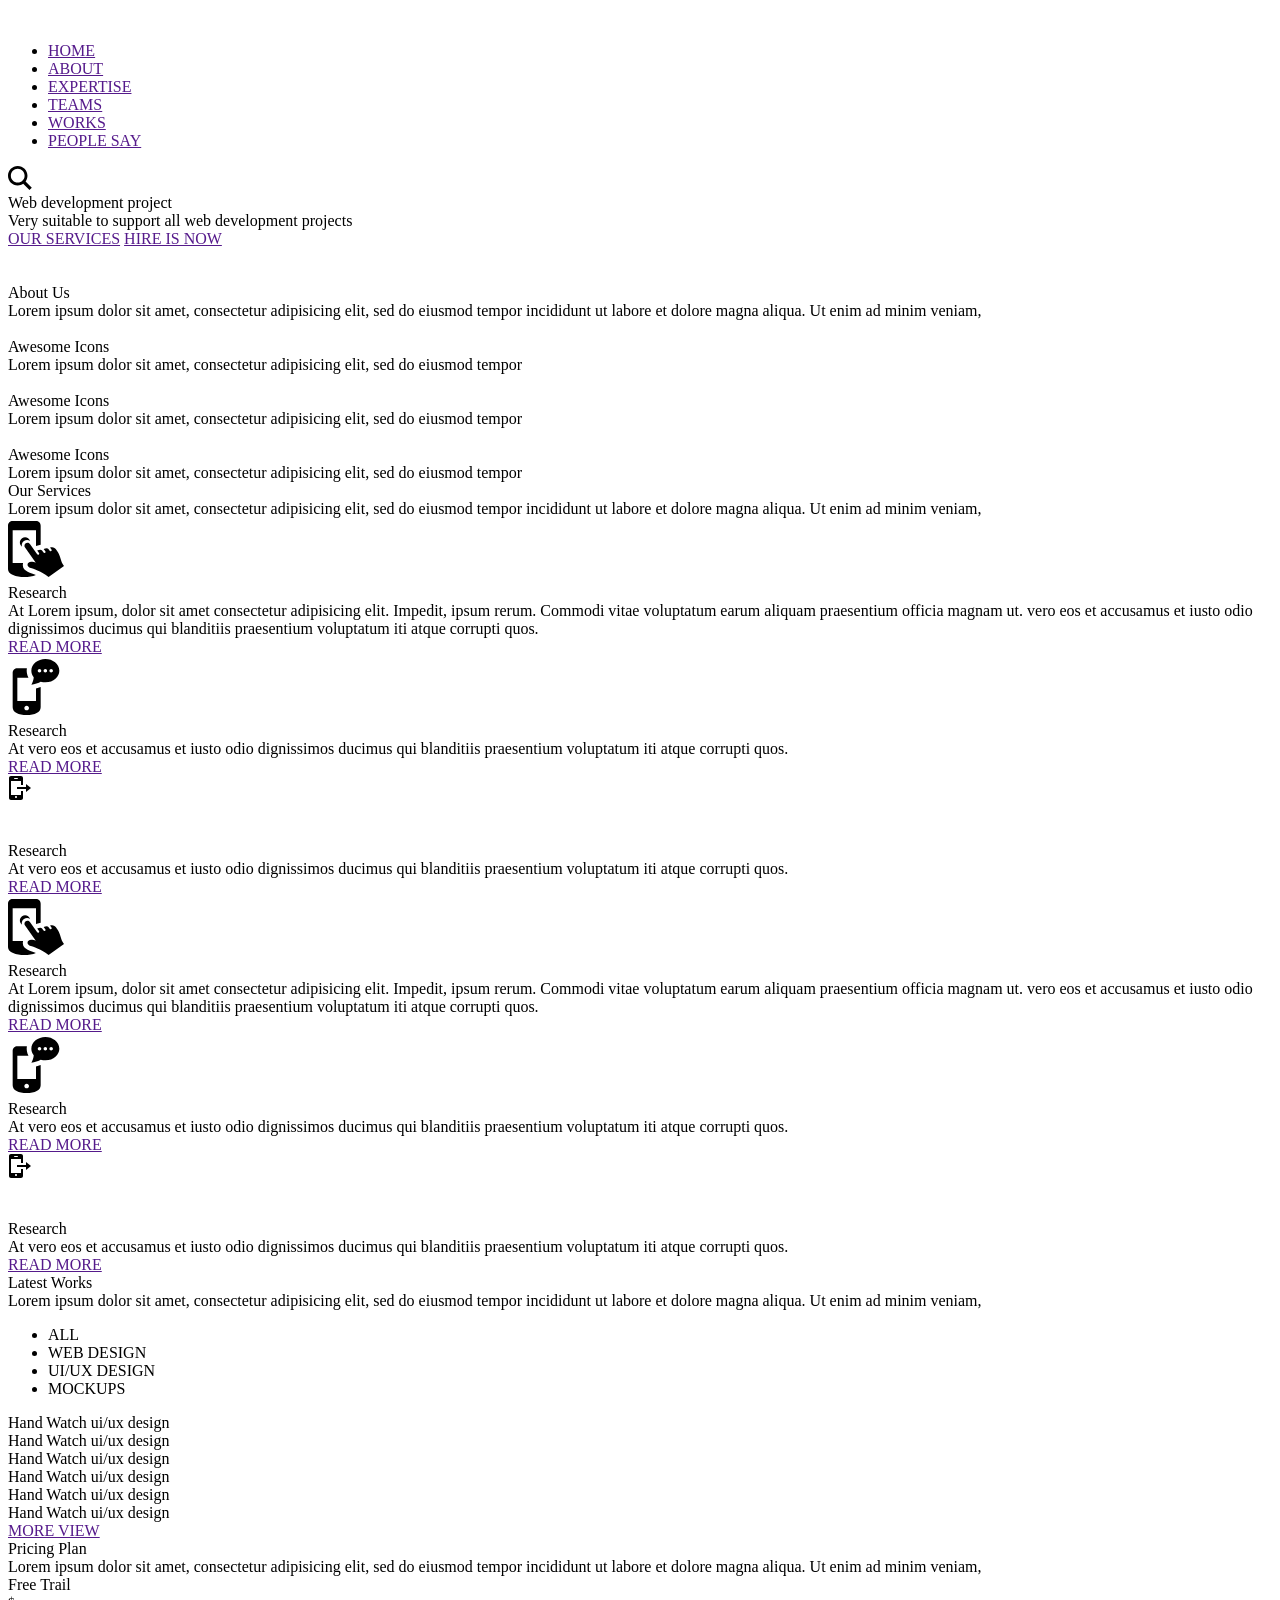
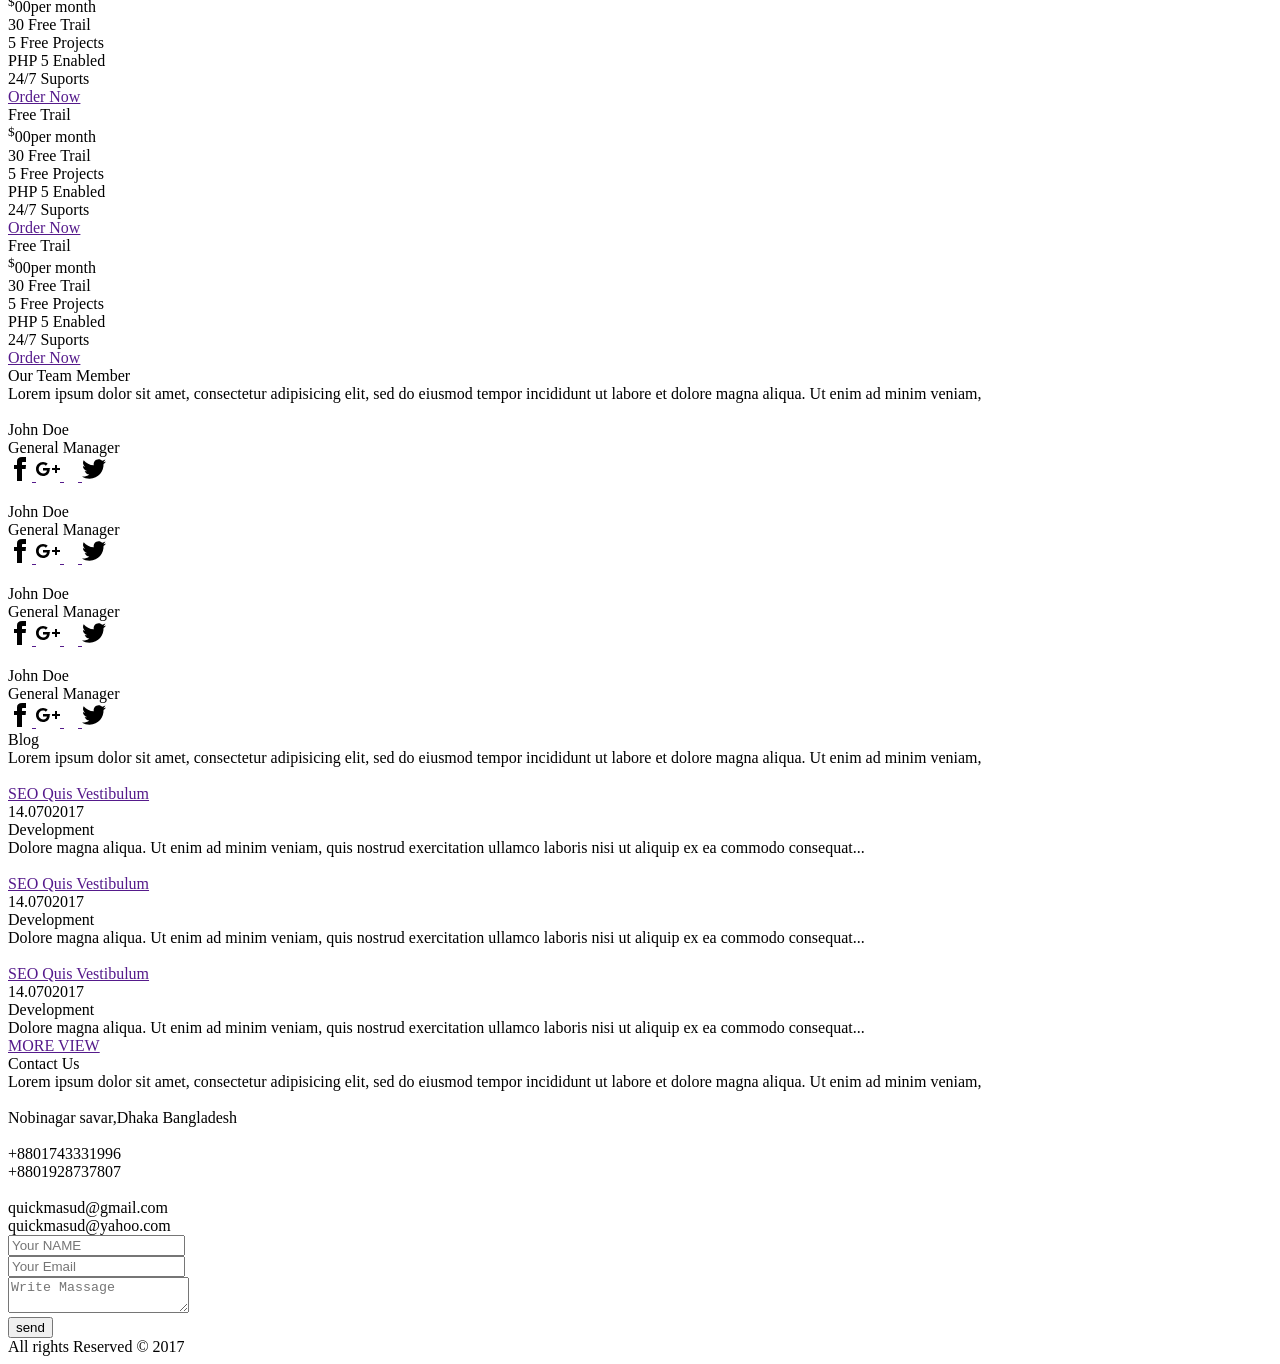
==== index.html @ d1a4d68b "Add files via upload" ====
<!DOCTYPE html>
<html lang="ru">

<head>
	<meta charset="UTF-8">
	<meta name="format-detection" content="telephone=no">
	<meta name="viewport" content="width=device-width, initial-scale=1.0, maximum-scale=1.0, user-scalable=0">
	<link rel="stylesheet" href="css/PO.css">
	<title>Document</title>
</head>

<body>

	<div class="wrapper">
		<main class="page">

<header class="header">
	<div class="container">
		<div class="header__body">

			<div class="header__column">
				<a href="" class="header__logo"><img src="img/logo.png" alt=""></a>
			</div>

			<div class="header__column">

				<!-- Бургер меню -->
				<div class="menu__icon icon-menu">
					<span></span>
					<span></span>
					<span></span>
				</div>
				<!-- Бургер меню -->

				<nav class="menu__body">
					<ul class="menu__list">
						<li><a href="" class="menu__link"><span>HOME</span></a></li>
						<li><a href="" class="menu__link"><span>ABOUT</span></a></li>
						<li><a href="" class="menu__link"><span>EXPERTISE</span></a></li>
						<li><a href="" class="menu__link"><span>TEAMS</span></a></li>
						<li><a href="" class="menu__link"><span>WORKS</span></a></li>
						<li><a href="" class="menu__link"><span>PEOPLE SAY</span></a></li>
					</ul>
				</nav>

			</div>

			<div class="header__column">
				<a href="" class="header__link">
					<svg xmlns="http://www.w3.org/2000/svg" width="24" height="24" viewBox="0 0 24 24">
						<path
							d="M23.809 21.646l-6.205-6.205c1.167-1.605 1.857-3.579 1.857-5.711 0-5.365-4.365-9.73-9.731-9.73-5.365 0-9.73 4.365-9.73 9.73 0 5.366 4.365 9.73 9.73 9.73 2.034 0 3.923-.627 5.487-1.698l6.238 6.238 2.354-2.354zm-20.955-11.916c0-3.792 3.085-6.877 6.877-6.877s6.877 3.085 6.877 6.877-3.085 6.877-6.877 6.877c-3.793 0-6.877-3.085-6.877-6.877z" />
					</svg>
				</a>
			</div>

		</div>
	</div>
</header>
			<section class="fullscreen">
				<div class="fullscreen__content">
					<div class="container">
						<div class="fullscreen__item">
							<div class="fullscreen__title">Web development project</div>
							<div class="fullscreen__subtitle">Very suitable to support all web development projects</div>
							<div class="fullscreen__buttons">
								<a href="" class="fullscreen__btn btn btn_w"><span>OUR SERVICES</span></a>
								<a href="" class="fullscreen__btn btn btn_g"><span>HIRE IS NOW</span></a>
							</div>
							<a href="#about" class="fullscreen__arrow"><img src="img/mainscreen/arrow.png" alt=""></a>
						</div>
					</div>
				</div>
				<div class="fullscreen__bg ibg"><img src="img/mainscreen/bg.jpg" alt=""></div>
			</section>

			<section class="about" id="about">
				<div class="container">
					<div class="about__header-block header-block">
						<div class="header-block__title">About Us</div>
						<div class="header-block__subtitle">Lorem ipsum dolor sit amet, consectetur adipisicing elit, sed do
							eiusmod tempor incididunt ut labore et dolore magna
							aliqua. Ut enim ad minim veniam,</div>
					</div>
					<div class="about__body">
						<div class="about__column">
							<div class="about__item-card item-card">
								<div class="item-card__icon"><img src="img/about/01.png" alt=""></div>
								<div class="item-card__title">Awesome Icons</div>
								<div class="item-card__text">Lorem ipsum dolor sit amet, consectetur adipisicing elit, sed do
									eiusmod tempor</div>
							</div>
						</div>
						<div class="about__column">
							<div class="about__item-card item-card">
								<div class="item-card__icon"><img src="img/about/02.png" alt=""></div>
								<div class="item-card__title">Awesome Icons</div>
								<div class="item-card__text">Lorem ipsum dolor sit amet, consectetur adipisicing elit, sed do
									eiusmod tempor</div>
							</div>
						</div>
						<div class="about__column">
							<div class="about__item-card item-card">
								<div class="item-card__icon"><img src="img/about/03.png" alt=""></div>
								<div class="item-card__title">Awesome Icons</div>
								<div class="item-card__text">Lorem ipsum dolor sit amet, consectetur adipisicing elit, sed do
									eiusmod tempor</div>
							</div>
						</div>
					</div>
				</div>
			</section>

			<section class="services">
				<div class="container">
					<div class="services__header-block header-block">
						<div class="header-block__title">Our Services</div>
						<div class="header-block__subtitle">Lorem ipsum dolor sit amet, consectetur adipisicing elit, sed do
							eiusmod tempor incididunt ut labore et dolore magna
							aliqua. Ut enim ad minim veniam,</div>
					</div>
					<div class="services__body">

						<div class="services__column">
							<div class="services__item-card item-card">
								<div class="item-card__img">
									<svg xmlns="http://www.w3.org/2000/svg" width="56" height="62" viewBox="0 0 24 24">
										<path
											d="M6.02 7.389c.399-.285.85-.417 1.292-.417.944 0 1.852.6 2.15 1.599-.382-.294-.83-.437-1.281-.437-.458 0-.919.147-1.321.434-.799.57-1.153 1.541-.845 2.461-1.242-.89-1.247-2.747.005-3.64zm3.741 12.77c.994.334 4.071 1.186 7.635 3.841l6.604-4.71c-1.713-2.402-1.241-4.082-2.943-6.468-1.162-1.628-1.827-1.654-3.037-1.432l.599.84c.361.507-.405 1.05-.764.544l-.534-.75c-.435-.609-1.279-.229-2.053-.051l.727 1.019c.36.505-.403 1.051-.764.544l-.629-.882c-.446-.626-1.318-.208-2.095-.01l.769 1.078c.363.508-.405 1.049-.764.544l-3.118-4.366c-.968-1.358-3.088.083-2.086 1.489l4.605 6.458c-.494-.183-1.363-.349-1.93-.349-1.754 0-2.429 1.92-.222 2.661zm-3.286-2.159h-4.475v-14h10v6.688l2-.471v-8.217c0-1.104-.895-2-2-2h-10c-1.105 0-2 .896-2 2v18.678c-.001 2.213 3.503 3.322 7.005 3.322 1.812 0 3.619-.299 4.944-.894-2.121-.946-6.378-1.576-5.474-5.106z" />
									</svg>
								</div>
								<div class="item-card__title">Research</div>
								<div class="item-card__text item-card__text_s">At Lorem ipsum, dolor sit amet consectetur
									adipisicing elit. Impedit, ipsum rerum. Commodi vitae voluptatum earum aliquam praesentium
									officia magnam ut. vero eos et accusamus et iusto odio
									dignissimos ducimus qui
									blanditiis praesentium voluptatum iti atque corrupti
									quos.</div>
								<a href="" class="item-card__btn btn btn_s"><span>READ MORE</span></a>
							</div>
						</div>

						<div class="services__column">
							<div class="services__item-card item-card">
								<div class="item-card__img">
									<svg xmlns="http://www.w3.org/2000/svg" width="56" height="62" viewBox="0 0 24 24">
										<path
											d="M16 0c-3.169 0-6 2.113-6 5.003 0 1.025.369 2.032 1.023 2.812.027.916-.512 2.228-.996 3.184 1.301-.235 3.15-.754 3.988-1.268.708.172 1.387.251 2.028.251 3.543 0 5.956-2.418 5.956-4.98.001-2.904-2.85-5.002-5.999-5.002zm-2.5 5.75c-.414 0-.75-.336-.75-.75s.336-.75.75-.75.75.336.75.75-.336.75-.75.75zm2.5 0c-.414 0-.75-.336-.75-.75s.336-.75.75-.75.75.336.75.75-.336.75-.75.75zm2.5 0c-.414 0-.75-.336-.75-.75s.336-.75.75-.75.75.336.75.75-.336.75-.75.75zm-6.5 6.854v5.396h-8v-10h4.766c-.649-1.216-.913-2.564-.674-4h-4.092c-1.105 0-2 .896-2 2v14.678c-.002 2.213 2.503 3.322 6.006 3.322 3.498 0 5.994-1.106 5.994-3.322v-8.725c-.635.257-1.34.476-2 .651zm-4 9.396c-.553 0-1-.448-1-1s.447-1 1-1 1 .448 1 1-.447 1-1 1z" />
									</svg>
								</div>
								<div class="item-card__title">Research</div>
								<div class="item-card__text item-card__text_s">At vero eos et accusamus et iusto odio
									dignissimos ducimus qui
									blanditiis praesentium voluptatum iti atque corrupti
									quos.</div>
								<a href="" class="item-card__btn btn btn_s"><span>READ MORE</span></a>
							</div>
						</div>

						<div class="services__column">
							<div class="services__item-card item-card">
								<div class="item-card__img">
									<svg width="56" height="62" xmlns="http://www.w3.org/2000/svg" fill-rule="evenodd"
										clip-rule="evenodd">
										<path
											d="M13 9h2v-7c0-1.104-.896-2-2-2h-10c-1.104 0-2 .896-2 2v20c0 1.104.896 2 2 2h10c1.104 0 2-.896 2-2v-7h-2v4h-10v-14.024h10v4.024zm-5 13c.553 0 1-.448 1-1s-.447-1-1-1c-.552 0-.999.448-.999 1s.447 1 .999 1zm10-11v-3l5 4-5 4v-3h-9v-2h9zm-11.5-9h3c.276 0 .5.224.5.5s-.224.5-.5.5h-3c-.276 0-.5-.224-.5-.5s.224-.5.5-.5z" />
									</svg>
								</div>
								<div class="item-card__title item-card__title_s">Research</div>
								<div class="item-card__text item-card__text_s">At vero eos et accusamus et iusto odio
									dignissimos ducimus qui
									blanditiis praesentium voluptatum iti atque corrupti
									quos.</div>
								<a href="" class="item-card__btn btn btn_s"><span>READ MORE</span></a>
							</div>
						</div>

						<div class="services__column">
							<div class="services__item-card item-card">
								<div class="item-card__img">
									<svg xmlns="http://www.w3.org/2000/svg" width="56" height="62" viewBox="0 0 24 24">
										<path
											d="M6.02 7.389c.399-.285.85-.417 1.292-.417.944 0 1.852.6 2.15 1.599-.382-.294-.83-.437-1.281-.437-.458 0-.919.147-1.321.434-.799.57-1.153 1.541-.845 2.461-1.242-.89-1.247-2.747.005-3.64zm3.741 12.77c.994.334 4.071 1.186 7.635 3.841l6.604-4.71c-1.713-2.402-1.241-4.082-2.943-6.468-1.162-1.628-1.827-1.654-3.037-1.432l.599.84c.361.507-.405 1.05-.764.544l-.534-.75c-.435-.609-1.279-.229-2.053-.051l.727 1.019c.36.505-.403 1.051-.764.544l-.629-.882c-.446-.626-1.318-.208-2.095-.01l.769 1.078c.363.508-.405 1.049-.764.544l-3.118-4.366c-.968-1.358-3.088.083-2.086 1.489l4.605 6.458c-.494-.183-1.363-.349-1.93-.349-1.754 0-2.429 1.92-.222 2.661zm-3.286-2.159h-4.475v-14h10v6.688l2-.471v-8.217c0-1.104-.895-2-2-2h-10c-1.105 0-2 .896-2 2v18.678c-.001 2.213 3.503 3.322 7.005 3.322 1.812 0 3.619-.299 4.944-.894-2.121-.946-6.378-1.576-5.474-5.106z" />
									</svg>
								</div>
								<div class="item-card__title">Research</div>
								<div class="item-card__text item-card__text_s">At Lorem ipsum, dolor sit amet consectetur
									adipisicing elit. Impedit, ipsum rerum. Commodi vitae voluptatum earum aliquam praesentium
									officia magnam ut. vero eos et accusamus et iusto odio
									dignissimos ducimus qui
									blanditiis praesentium voluptatum iti atque corrupti
									quos.</div>
								<a href="" class="item-card__btn btn btn_s"><span>READ MORE</span></a>
							</div>
						</div>

						<div class="services__column">
							<div class="services__item-card item-card">
								<div class="item-card__img">
									<svg xmlns="http://www.w3.org/2000/svg" width="56" height="62" viewBox="0 0 24 24">
										<path
											d="M16 0c-3.169 0-6 2.113-6 5.003 0 1.025.369 2.032 1.023 2.812.027.916-.512 2.228-.996 3.184 1.301-.235 3.15-.754 3.988-1.268.708.172 1.387.251 2.028.251 3.543 0 5.956-2.418 5.956-4.98.001-2.904-2.85-5.002-5.999-5.002zm-2.5 5.75c-.414 0-.75-.336-.75-.75s.336-.75.75-.75.75.336.75.75-.336.75-.75.75zm2.5 0c-.414 0-.75-.336-.75-.75s.336-.75.75-.75.75.336.75.75-.336.75-.75.75zm2.5 0c-.414 0-.75-.336-.75-.75s.336-.75.75-.75.75.336.75.75-.336.75-.75.75zm-6.5 6.854v5.396h-8v-10h4.766c-.649-1.216-.913-2.564-.674-4h-4.092c-1.105 0-2 .896-2 2v14.678c-.002 2.213 2.503 3.322 6.006 3.322 3.498 0 5.994-1.106 5.994-3.322v-8.725c-.635.257-1.34.476-2 .651zm-4 9.396c-.553 0-1-.448-1-1s.447-1 1-1 1 .448 1 1-.447 1-1 1z" />
									</svg>
								</div>
								<div class="item-card__title">Research</div>
								<div class="item-card__text item-card__text_s">At vero eos et accusamus et iusto odio
									dignissimos ducimus qui
									blanditiis praesentium voluptatum iti atque corrupti
									quos.</div>
								<a href="" class="item-card__btn btn btn_s"><span>READ MORE</span></a>
							</div>
						</div>

						<div class="services__column">
							<div class="services__item-card item-card">
								<div class="item-card__img">
									<svg width="56" height="62" xmlns="http://www.w3.org/2000/svg" fill-rule="evenodd"
										clip-rule="evenodd">
										<path
											d="M13 9h2v-7c0-1.104-.896-2-2-2h-10c-1.104 0-2 .896-2 2v20c0 1.104.896 2 2 2h10c1.104 0 2-.896 2-2v-7h-2v4h-10v-14.024h10v4.024zm-5 13c.553 0 1-.448 1-1s-.447-1-1-1c-.552 0-.999.448-.999 1s.447 1 .999 1zm10-11v-3l5 4-5 4v-3h-9v-2h9zm-11.5-9h3c.276 0 .5.224.5.5s-.224.5-.5.5h-3c-.276 0-.5-.224-.5-.5s.224-.5.5-.5z" />
									</svg>
								</div>
								<div class="item-card__title item-card__title_s">Research</div>
								<div class="item-card__text item-card__text_s">At vero eos et accusamus et iusto odio
									dignissimos ducimus qui
									blanditiis praesentium voluptatum iti atque corrupti
									quos.</div>
								<a href="" class="item-card__btn btn btn_s"><span>READ MORE</span></a>
							</div>
						</div>

					</div>
				</div>
			</section>

			<section class="portfolio">
				<div class="container">
					<div class="portfolio__header-block header-block">
						<div class="header-block__title">Latest Works</div>
						<div class="header-block__subtitle">Lorem ipsum dolor sit amet, consectetur adipisicing elit, sed do
							eiusmod tempor incididunt ut labore et dolore magna
							aliqua. Ut enim ad minim veniam,</div>
					</div>
					<nav class="portfolio__filter filter">
						<ul class="filter__list">
							<li data-filter="all" class="filter__item active">ALL</li>
							<li data-filter="web" class="filter__item">WEB DESIGN</li>
							<li data-filter="ui" class="filter__item">UI/UX DESIGN</li>
							<li data-filter="mock" class="filter__item">MOCKUPS</li>
						</ul>
					</nav>
					<div class="portfolio__body">
						<div class="portfolio__column web">
							<div class="portfolio__item item item_p">
								<span class="item__logo">
									<span class="item__desc">Hand Watch</span>
									<span class="item__desc item__desc_t">ui/ux design</span>
								</span>
								<span class="item__bg ibg"><img src="img/portfolio/01.jpg" alt=""></span>
							</div>
						</div>
						<div class="portfolio__column ui">
							<div class="portfolio__item item item_p">
								<span class="item__logo">
									<span class="item__desc">Hand Watch</span>
									<span class="item__desc item__desc_t">ui/ux design</span>
								</span>
								<span class="item__bg ibg"><img src="img/portfolio/02.jpg" alt=""></span>
							</div>
						</div>
						<div class="portfolio__column mock">
							<div class="portfolio__item item item_p">
								<span class="item__logo">
									<span class="item__desc">Hand Watch</span>
									<span class="item__desc item__desc_t">ui/ux design</span>
								</span>
								<span class="item__bg ibg"><img src="img/portfolio/03.jpg" alt=""></span>
							</div>
						</div>
						<div class="portfolio__column web">
							<div class="portfolio__item item item_p">
								<span class="item__logo">
									<span class="item__desc">Hand Watch</span>
									<span class="item__desc item__desc_t">ui/ux design</span>
								</span>
								<span class="item__bg ibg"><img src="img/portfolio/04.jpg" alt=""></span>
							</div>
						</div>
						<div class="portfolio__column ui">
							<div class="portfolio__item item item_p">
								<span class="item__logo">
									<span class="item__desc">Hand Watch</span>
									<span class="item__desc item__desc_t">ui/ux design</span>
								</span>
								<span class="item__bg ibg"><img src="img/portfolio/05.jpg" alt=""></span>
							</div>
						</div>
						<div class="portfolio__column mock">
							<div class="portfolio__item item item_p">
								<span class="item__logo">
									<span class="item__desc">Hand Watch</span>
									<span class="item__desc item__desc_t">ui/ux design</span>
								</span>
								<span class="item__bg ibg"><img src="img/portfolio/06.jpg" alt=""></span>
							</div>
						</div>
					</div>
					<div class="portfolio__footer">
						<a href="" class="portfolio__btn btn btn_b"><span>MORE VIEW</span></a>
					</div>
				</div>
			</section>

			<section class="pricelist">
				<div class="container">
					<div class="pricelist__header-block header-block">
						<div class="header-block__title">Pricing Plan</div>
						<div class="header-block__subtitle">Lorem ipsum dolor sit amet, consectetur adipisicing elit, sed do
							eiusmod tempor incididunt ut labore et dolore magna
							aliqua. Ut enim ad minim veniam,</div>
					</div>
					<div class="pricelist__body">
						<div class="pricelist__column">
							<div class="pricelist__items">
								<div class="pricelist__price">
									<div class="pricelist__title">Free Trail</div>
									<div class="pricelist__num"><sup>$</sup>00<span class="pricelist__month">per month</span>
									</div>
								</div>
								<div class="pricelist__list">
									<div class="pricelist__month pricelist__month_t">30 Free Trail</div>
									<div class="pricelist__month pricelist__month_t">5 Free Projects</div>
									<div class="pricelist__month pricelist__month_t">PHP 5 Enabled</div>
									<div class="pricelist__month pricelist__month_t">24/7 Suports</div>
								</div>
								<a href="" class="pricelist__btn btn btn_p"><span>Order Now</span></a>
							</div>
						</div>
						<div class="pricelist__column">
							<div class="pricelist__items">
								<div class="pricelist__price">
									<div class="pricelist__title">Free Trail</div>
									<div class="pricelist__num"><sup>$</sup>00<span class="pricelist__month">per month</span>
									</div>
								</div>
								<div class="pricelist__list">
									<div class="pricelist__month pricelist__month_t">30 Free Trail</div>
									<div class="pricelist__month pricelist__month_t">5 Free Projects</div>
									<div class="pricelist__month pricelist__month_t">PHP 5 Enabled</div>
									<div class="pricelist__month pricelist__month_t">24/7 Suports</div>
								</div>
								<a href="" class="pricelist__btn btn btn_p"><span>Order Now</span></a>
							</div>
						</div>
						<div class="pricelist__column">
							<div class="pricelist__items">
								<div class="pricelist__price">
									<div class="pricelist__title">Free Trail</div>
									<div class="pricelist__num"><sup>$</sup>00<span class="pricelist__month">per month</span>
									</div>
								</div>
								<div class="pricelist__list">
									<div class="pricelist__month pricelist__month_t">30 Free Trail</div>
									<div class="pricelist__month pricelist__month_t">5 Free Projects</div>
									<div class="pricelist__month pricelist__month_t">PHP 5 Enabled</div>
									<div class="pricelist__month pricelist__month_t">24/7 Suports</div>
								</div>
								<a href="" class="pricelist__btn btn btn_p"><span>Order Now</span></a>
							</div>
						</div>
					</div>
				</div>
			</section>

			<section class="team">
				<div class="container">
					<div class="team__header-block header-block">
						<div class="header-block__title">Our Team Member</div>
						<div class="header-block__subtitle">Lorem ipsum dolor sit amet, consectetur adipisicing elit, sed do
							eiusmod tempor incididunt ut labore et dolore magna
							aliqua. Ut enim ad minim veniam,</div>
					</div>
					<div class="team__body">

						<div class="team__column">
							<div class="team__item item item_t">
								<span class="item__bg item__bg_t ibg"><img src="img/dev/01.jpg" alt=""></span>
							</div>
							<div class="team__contacts">
								<div class="team__name">John Doe</div>
								<div class="team__name team__name_d">General Manager</div>
								<div class="team__social">
									<a href="" class="team__link">
										<svg xmlns="http://www.w3.org/2000/svg" width="24" height="24" viewBox="0 0 24 24">
											<path
												d="M9 8h-3v4h3v12h5v-12h3.642l.358-4h-4v-1.667c0-.955.192-1.333 1.115-1.333h2.885v-5h-3.808c-3.596 0-5.192 1.583-5.192 4.615v3.385z" />
										</svg>
									</a>
									<a href="" class="team__link">
										<svg xmlns="http://www.w3.org/2000/svg" width="24" height="24" viewBox="0 0 24 24">
											<path
												d="M7 11v2.4h3.97c-.16 1.029-1.2 3.02-3.97 3.02-2.39 0-4.34-1.979-4.34-4.42 0-2.44 1.95-4.42 4.34-4.42 1.36 0 2.27.58 2.79 1.08l1.9-1.83c-1.22-1.14-2.8-1.83-4.69-1.83-3.87 0-7 3.13-7 7s3.13 7 7 7c4.04 0 6.721-2.84 6.721-6.84 0-.46-.051-.81-.111-1.16h-6.61zm0 0 17 2h-3v3h-2v-3h-3v-2h3v-3h2v3h3v2z"
												fill-rule="evenodd" clip-rule="evenodd" />
										</svg>
									</a>
									<a href="" class="team__link">
										<svg xmlns="http://www.w3.org/2000/svg" width="14" height="14" viewBox="0 0 24 24">
											<path fill="#ffffff"
												d="M4.98 3.5c0 1.381-1.11 2.5-2.48 2.5s-2.48-1.119-2.48-2.5c0-1.38 1.11-2.5 2.48-2.5s2.48 1.12 2.48 2.5zm.02 4.5h-5v16h5v-16zm7.982 0h-4.968v16h4.969v-8.399c0-4.67 6.029-5.052 6.029 0v8.399h4.988v-10.131c0-7.88-8.922-7.593-11.018-3.714v-2.155z" />
										</svg>
									</a>
									<a href="" class="team__link">
										<svg xmlns="http://www.w3.org/2000/svg" width="24" height="24" viewBox="0 0 24 24">
											<path
												d="M24 4.557c-.883.392-1.832.656-2.828.775 1.017-.609 1.798-1.574 2.165-2.724-.951.564-2.005.974-3.127 1.195-.897-.957-2.178-1.555-3.594-1.555-3.179 0-5.515 2.966-4.797 6.045-4.091-.205-7.719-2.165-10.148-5.144-1.29 2.213-.669 5.108 1.523 6.574-.806-.026-1.566-.247-2.229-.616-.054 2.281 1.581 4.415 3.949 4.89-.693.188-1.452.232-2.224.084.626 1.956 2.444 3.379 4.6 3.419-2.07 1.623-4.678 2.348-7.29 2.04 2.179 1.397 4.768 2.212 7.548 2.212 9.142 0 14.307-7.721 13.995-14.646.962-.695 1.797-1.562 2.457-2.549z" />
										</svg>
									</a>
								</div>
							</div>
						</div>

						<div class="team__column">
							<div class="team__item item item_t">
								<span class="item__bg item__bg_t ibg"><img src="img/dev/02.jpg" alt=""></span>
							</div>
							<div class="team__contacts">
								<div class="team__name">John Doe</div>
								<div class="team__name team__name_d">General Manager</div>
								<div class="team__social">
									<a href="" class="team__link">
										<svg xmlns="http://www.w3.org/2000/svg" width="24" height="24" viewBox="0 0 24 24">
											<path
												d="M9 8h-3v4h3v12h5v-12h3.642l.358-4h-4v-1.667c0-.955.192-1.333 1.115-1.333h2.885v-5h-3.808c-3.596 0-5.192 1.583-5.192 4.615v3.385z" />
										</svg>
									</a>
									<a href="" class="team__link">
										<svg xmlns="http://www.w3.org/2000/svg" width="24" height="24" viewBox="0 0 24 24">
											<path
												d="M7 11v2.4h3.97c-.16 1.029-1.2 3.02-3.97 3.02-2.39 0-4.34-1.979-4.34-4.42 0-2.44 1.95-4.42 4.34-4.42 1.36 0 2.27.58 2.79 1.08l1.9-1.83c-1.22-1.14-2.8-1.83-4.69-1.83-3.87 0-7 3.13-7 7s3.13 7 7 7c4.04 0 6.721-2.84 6.721-6.84 0-.46-.051-.81-.111-1.16h-6.61zm0 0 17 2h-3v3h-2v-3h-3v-2h3v-3h2v3h3v2z"
												fill-rule="evenodd" clip-rule="evenodd" />
										</svg>
									</a>
									<a href="" class="team__link">
										<svg xmlns="http://www.w3.org/2000/svg" width="14" height="14" viewBox="0 0 24 24">
											<path fill="#ffffff"
												d="M4.98 3.5c0 1.381-1.11 2.5-2.48 2.5s-2.48-1.119-2.48-2.5c0-1.38 1.11-2.5 2.48-2.5s2.48 1.12 2.48 2.5zm.02 4.5h-5v16h5v-16zm7.982 0h-4.968v16h4.969v-8.399c0-4.67 6.029-5.052 6.029 0v8.399h4.988v-10.131c0-7.88-8.922-7.593-11.018-3.714v-2.155z" />
										</svg>
									</a>
									<a href="" class="team__link">
										<svg xmlns="http://www.w3.org/2000/svg" width="24" height="24" viewBox="0 0 24 24">
											<path
												d="M24 4.557c-.883.392-1.832.656-2.828.775 1.017-.609 1.798-1.574 2.165-2.724-.951.564-2.005.974-3.127 1.195-.897-.957-2.178-1.555-3.594-1.555-3.179 0-5.515 2.966-4.797 6.045-4.091-.205-7.719-2.165-10.148-5.144-1.29 2.213-.669 5.108 1.523 6.574-.806-.026-1.566-.247-2.229-.616-.054 2.281 1.581 4.415 3.949 4.89-.693.188-1.452.232-2.224.084.626 1.956 2.444 3.379 4.6 3.419-2.07 1.623-4.678 2.348-7.29 2.04 2.179 1.397 4.768 2.212 7.548 2.212 9.142 0 14.307-7.721 13.995-14.646.962-.695 1.797-1.562 2.457-2.549z" />
										</svg>
									</a>
								</div>
							</div>
						</div>

						<div class="team__column">
							<div class="team__item item item_t">
								<span class="item__bg item__bg_t ibg"><img src="img/dev/03.jpg" alt=""></span>
							</div>
							<div class="team__contacts">
								<div class="team__name">John Doe</div>
								<div class="team__name team__name_d">General Manager</div>
								<div class="team__social">
									<a href="" class="team__link">
										<svg xmlns="http://www.w3.org/2000/svg" width="24" height="24" viewBox="0 0 24 24">
											<path
												d="M9 8h-3v4h3v12h5v-12h3.642l.358-4h-4v-1.667c0-.955.192-1.333 1.115-1.333h2.885v-5h-3.808c-3.596 0-5.192 1.583-5.192 4.615v3.385z" />
										</svg>
									</a>
									<a href="" class="team__link">
										<svg xmlns="http://www.w3.org/2000/svg" width="24" height="24" viewBox="0 0 24 24">
											<path
												d="M7 11v2.4h3.97c-.16 1.029-1.2 3.02-3.97 3.02-2.39 0-4.34-1.979-4.34-4.42 0-2.44 1.95-4.42 4.34-4.42 1.36 0 2.27.58 2.79 1.08l1.9-1.83c-1.22-1.14-2.8-1.83-4.69-1.83-3.87 0-7 3.13-7 7s3.13 7 7 7c4.04 0 6.721-2.84 6.721-6.84 0-.46-.051-.81-.111-1.16h-6.61zm0 0 17 2h-3v3h-2v-3h-3v-2h3v-3h2v3h3v2z"
												fill-rule="evenodd" clip-rule="evenodd" />
										</svg>
									</a>
									<a href="" class="team__link">
										<svg xmlns="http://www.w3.org/2000/svg" width="14" height="14" viewBox="0 0 24 24">
											<path fill="#ffffff"
												d="M4.98 3.5c0 1.381-1.11 2.5-2.48 2.5s-2.48-1.119-2.48-2.5c0-1.38 1.11-2.5 2.48-2.5s2.48 1.12 2.48 2.5zm.02 4.5h-5v16h5v-16zm7.982 0h-4.968v16h4.969v-8.399c0-4.67 6.029-5.052 6.029 0v8.399h4.988v-10.131c0-7.88-8.922-7.593-11.018-3.714v-2.155z" />
										</svg>
									</a>
									<a href="" class="team__link">
										<svg xmlns="http://www.w3.org/2000/svg" width="24" height="24" viewBox="0 0 24 24">
											<path
												d="M24 4.557c-.883.392-1.832.656-2.828.775 1.017-.609 1.798-1.574 2.165-2.724-.951.564-2.005.974-3.127 1.195-.897-.957-2.178-1.555-3.594-1.555-3.179 0-5.515 2.966-4.797 6.045-4.091-.205-7.719-2.165-10.148-5.144-1.29 2.213-.669 5.108 1.523 6.574-.806-.026-1.566-.247-2.229-.616-.054 2.281 1.581 4.415 3.949 4.89-.693.188-1.452.232-2.224.084.626 1.956 2.444 3.379 4.6 3.419-2.07 1.623-4.678 2.348-7.29 2.04 2.179 1.397 4.768 2.212 7.548 2.212 9.142 0 14.307-7.721 13.995-14.646.962-.695 1.797-1.562 2.457-2.549z" />
										</svg>
									</a>
								</div>
							</div>
						</div>

						<div class="team__column">
							<div class="team__item item item_t">
								<span class="item__bg item__bg_t ibg"><img src="img/dev/01.jpg" alt=""></span>
							</div>
							<div class="team__contacts">
								<div class="team__name">John Doe</div>
								<div class="team__name team__name_d">General Manager</div>
								<div class="team__social">
									<a href="" class="team__link">
										<svg xmlns="http://www.w3.org/2000/svg" width="24" height="24" viewBox="0 0 24 24">
											<path
												d="M9 8h-3v4h3v12h5v-12h3.642l.358-4h-4v-1.667c0-.955.192-1.333 1.115-1.333h2.885v-5h-3.808c-3.596 0-5.192 1.583-5.192 4.615v3.385z" />
										</svg>
									</a>
									<a href="" class="team__link">
										<svg xmlns="http://www.w3.org/2000/svg" width="24" height="24" viewBox="0 0 24 24">
											<path
												d="M7 11v2.4h3.97c-.16 1.029-1.2 3.02-3.97 3.02-2.39 0-4.34-1.979-4.34-4.42 0-2.44 1.95-4.42 4.34-4.42 1.36 0 2.27.58 2.79 1.08l1.9-1.83c-1.22-1.14-2.8-1.83-4.69-1.83-3.87 0-7 3.13-7 7s3.13 7 7 7c4.04 0 6.721-2.84 6.721-6.84 0-.46-.051-.81-.111-1.16h-6.61zm0 0 17 2h-3v3h-2v-3h-3v-2h3v-3h2v3h3v2z"
												fill-rule="evenodd" clip-rule="evenodd" />
										</svg>
									</a>
									<a href="" class="team__link">
										<svg xmlns="http://www.w3.org/2000/svg" width="14" height="14" viewBox="0 0 24 24">
											<path fill="#ffffff"
												d="M4.98 3.5c0 1.381-1.11 2.5-2.48 2.5s-2.48-1.119-2.48-2.5c0-1.38 1.11-2.5 2.48-2.5s2.48 1.12 2.48 2.5zm.02 4.5h-5v16h5v-16zm7.982 0h-4.968v16h4.969v-8.399c0-4.67 6.029-5.052 6.029 0v8.399h4.988v-10.131c0-7.88-8.922-7.593-11.018-3.714v-2.155z" />
										</svg>
									</a>
									<a href="" class="team__link">
										<svg xmlns="http://www.w3.org/2000/svg" width="24" height="24" viewBox="0 0 24 24">
											<path
												d="M24 4.557c-.883.392-1.832.656-2.828.775 1.017-.609 1.798-1.574 2.165-2.724-.951.564-2.005.974-3.127 1.195-.897-.957-2.178-1.555-3.594-1.555-3.179 0-5.515 2.966-4.797 6.045-4.091-.205-7.719-2.165-10.148-5.144-1.29 2.213-.669 5.108 1.523 6.574-.806-.026-1.566-.247-2.229-.616-.054 2.281 1.581 4.415 3.949 4.89-.693.188-1.452.232-2.224.084.626 1.956 2.444 3.379 4.6 3.419-2.07 1.623-4.678 2.348-7.29 2.04 2.179 1.397 4.768 2.212 7.548 2.212 9.142 0 14.307-7.721 13.995-14.646.962-.695 1.797-1.562 2.457-2.549z" />
										</svg>
									</a>
								</div>
							</div>
						</div>


					</div>
				</div>
			</section>

			<section class="blog">
				<div class="container">

					<div class="blog__header-block header-block">
						<div class="header-block__title">Blog</div>
						<div class="header-block__subtitle">Lorem ipsum dolor sit amet, consectetur adipisicing elit, sed do
							eiusmod tempor incididunt ut labore et dolore magna
							aliqua. Ut enim ad minim veniam,</div>
					</div>

					<div class="blog__body">

						<div class="blog__row">
							<div class="blog__column">
								<div class="blog__item item item_b">
									<span class="item__bg ibg"><img src="img/blog/01.jpg" alt=""></span>
								</div>
							</div>
							<div class="blog__column">
								<div class="blog__content content">
									<a href="" class="content__title">SEO Quis Vestibulum</a>
									<div class="content__desc">
										<div class="content__date content__date--cal">14.0702017</div>
										<div class="content__dev content__dev--doc">Development</div>
									</div>
									<div class="content__text">Dolore magna aliqua. Ut enim ad minim veniam, quis nostrud
										exercitation ullamco laboris nisi ut aliquip ex ea commodo
										consequat...</div>
								</div>
							</div>
						</div>

						<div class="blog__row blog__row_rev">
							<div class="blog__column">
								<div class="blog__item item item_b">
									<span class="item__bg ibg"><img src="img/blog/02.jpg" alt=""></span>
								</div>
							</div>
							<div class="blog__column">
								<div class="blog__content content">
									<a href="" class="content__title">SEO Quis Vestibulum</a>
									<div class="content__desc">
										<div class="content__date content__date--cal">14.0702017</div>
										<div class="content__dev content__dev--doc">Development</div>
									</div>
									<div class="content__text">Dolore magna aliqua. Ut enim ad minim veniam, quis nostrud
										exercitation ullamco laboris nisi ut aliquip ex ea commodo
										consequat...</div>
								</div>
							</div>
						</div>

						<div class="blog__row blog__row_last">
							<div class="blog__column">
								<div class="blog__item item item_b">
									<span class="item__bg ibg"><img src="img/blog/03.jpg" alt=""></span>
								</div>
							</div>
							<div class="blog__column">
								<div class="blog__content content">
									<a href="" class="content__title">SEO Quis Vestibulum</a>
									<div class="content__desc">
										<div class="content__date content__date--cal">14.0702017</div>
										<div class="content__dev content__dev--doc">Development</div>
									</div>
									<div class="content__text">Dolore magna aliqua. Ut enim ad minim veniam, quis nostrud
										exercitation ullamco laboris nisi ut aliquip ex ea commodo
										consequat...</div>
								</div>
							</div>
						</div>

					</div>

					<div class="blog__footer">
						<a href="" class="blog__btn btn btn_b"><span>MORE VIEW</span></a>
					</div>

				</div>
			</section>

			<section class="contacts">
				<div class="container">

					<div class="contacts__header-block header-block">
						<div class="header-block__title header-block__title_w">Contact Us</div>
						<div class="header-block__subtitle header-block__subtitle_w">Lorem ipsum dolor sit amet, consectetur
							adipisicing elit, sed do
							eiusmod tempor incididunt ut labore et dolore magna
							aliqua. Ut enim ad minim veniam,</div>
					</div>

					<div class="contacts__body">
						<div class="contacts__row">
							<div class="contacts__column">
								<div class="contacts__item">
									<div class="contacts__icon"><img src="img/contacts/01.png" alt=""></div>
									<div class="contacts__text">Nobinagar savar,Dhaka Bangladesh</div>
								</div>
							</div>
							<div class="contacts__column">
								<div class="contacts__item">
									<div class="contacts__icon"><img src="img/contacts/02.png" alt=""></div>
									<div class="contacts__text">+8801743331996 <br>
										+8801928737807</div>
								</div>
							</div>
							<div class="contacts__column">
								<div class="contacts__item">
									<div class="contacts__icon"><img src="img/contacts/03.png" alt=""></div>
									<div class="contacts__text">quickmasud@gmail.com <br>
										quickmasud@yahoo.com</div>
								</div>
							</div>
						</div>
					</div>

					<form action="" class="contacts__form form-contacts">
						<div class="form-contacts__body">
							<div class="form-contacts__row">
								<div class="form-contacts__column">
									<input class="input" placeholder="Your NAME" type="text" autocomplete="off" name="form[]">
								</div>
								<div class="form-contacts__column">
									<input class="input" placeholder="Your Email" type="text" autocomplete="off" name="form[]">
								</div>
							</div>
							<div class="form-contacts__input">
								<textarea class="input" placeholder="Write Massage" type="text" autocomplete="off"
									name="form[]"></textarea>
							</div>
							<div class="form-contacts__button">
								<button type="submit" class="form-contacts__btn btn btn_c"><span>send</span></button>
							</div>
						</div>
					</form>

				</div>
			</section>

<footer class="footer">
	<div class="container">
		<div class="footer__body">All rights Reserved © 2017</div>
	</div>
</footer>
		</main>
	</div>

<script src="https://ajax.googleapis.com/ajax/libs/jquery/3.3.1/jquery.min.js"></script>
<script src="js/slick.js"></script>
<script src="js/PO.js"></script></body>

</html>
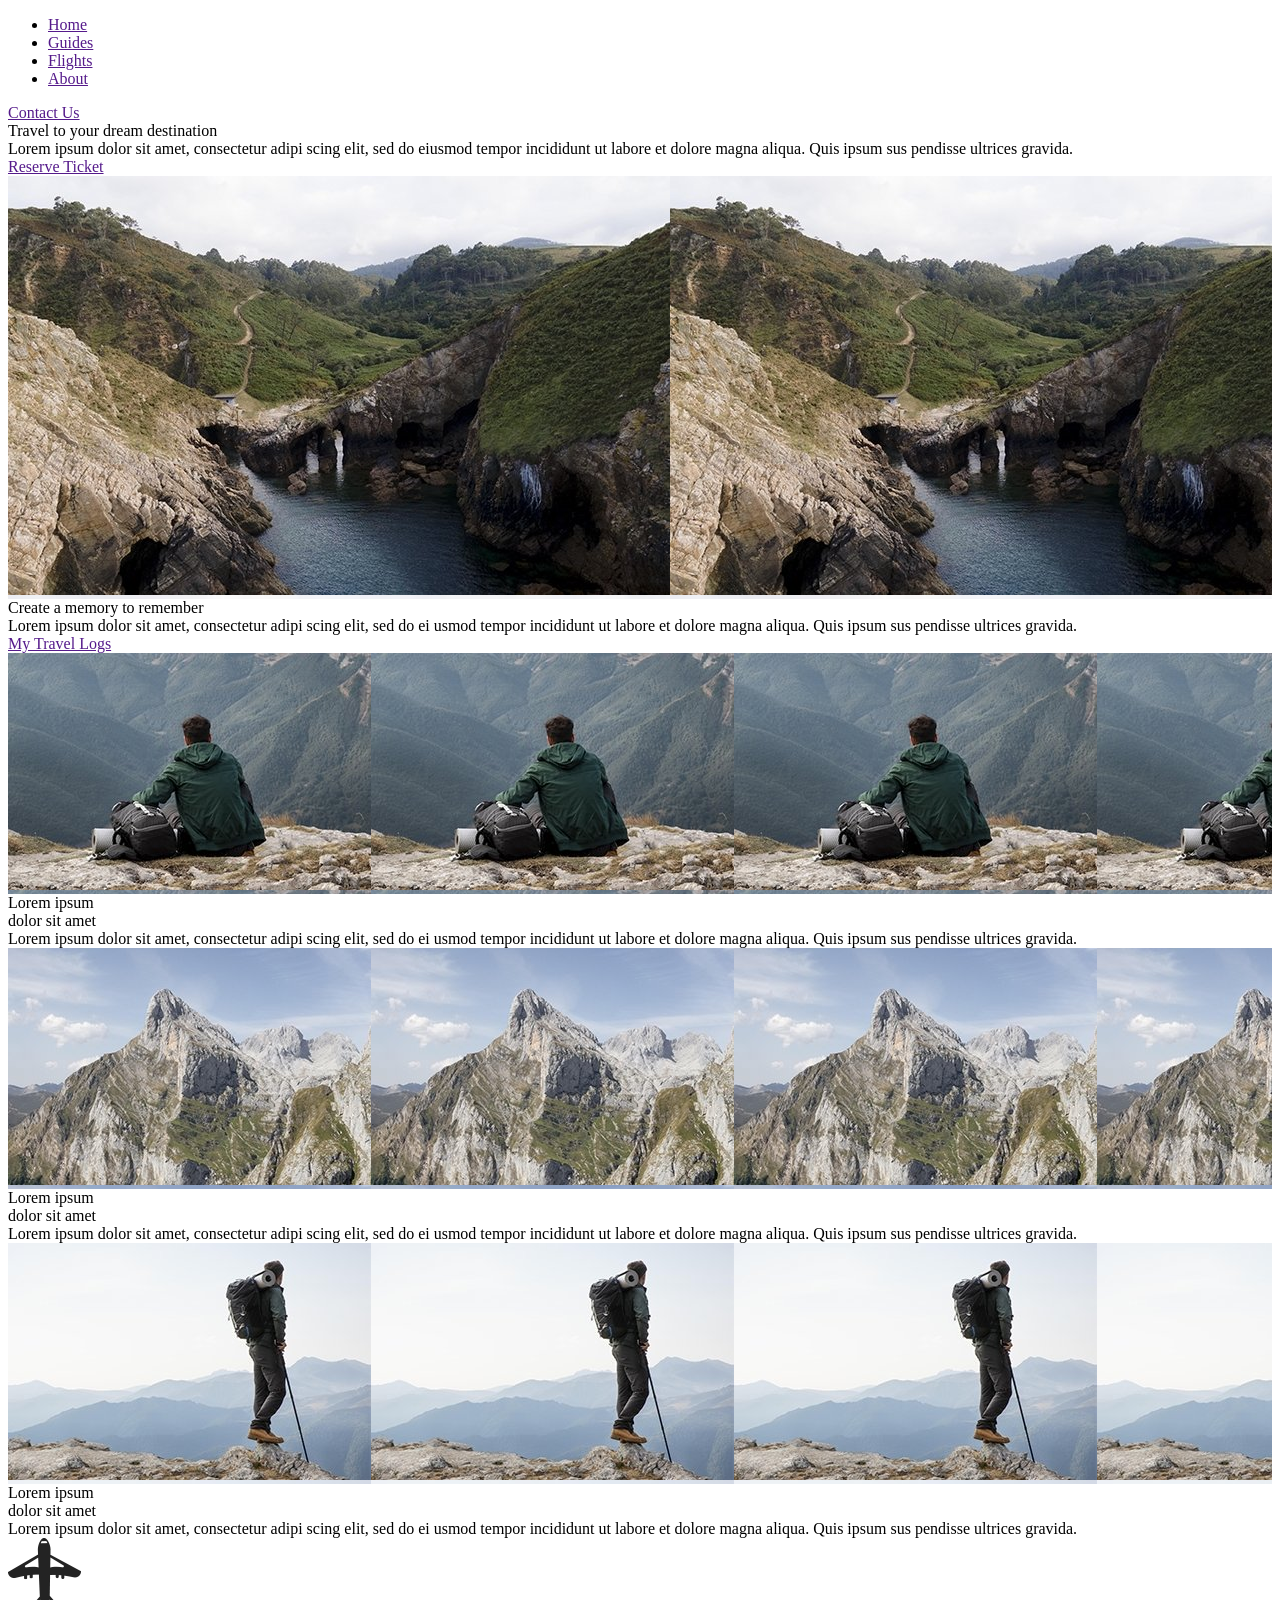
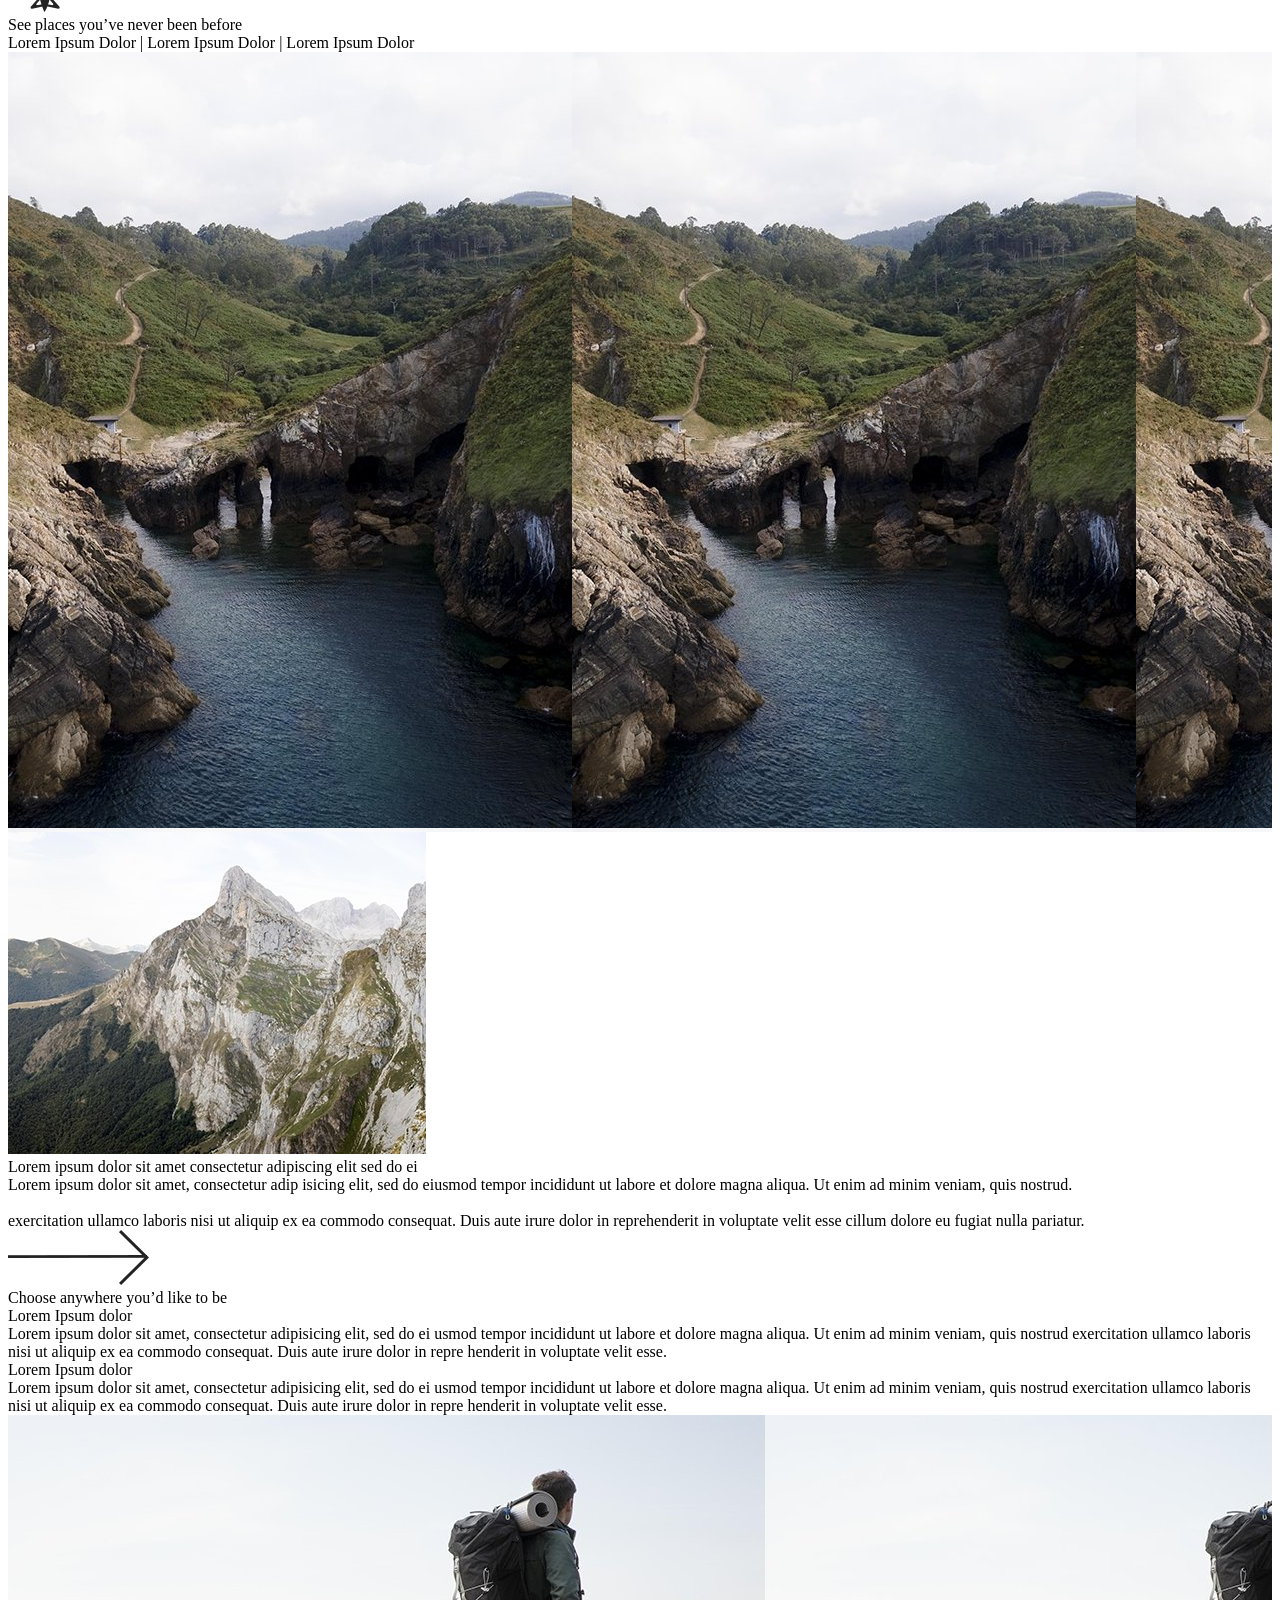
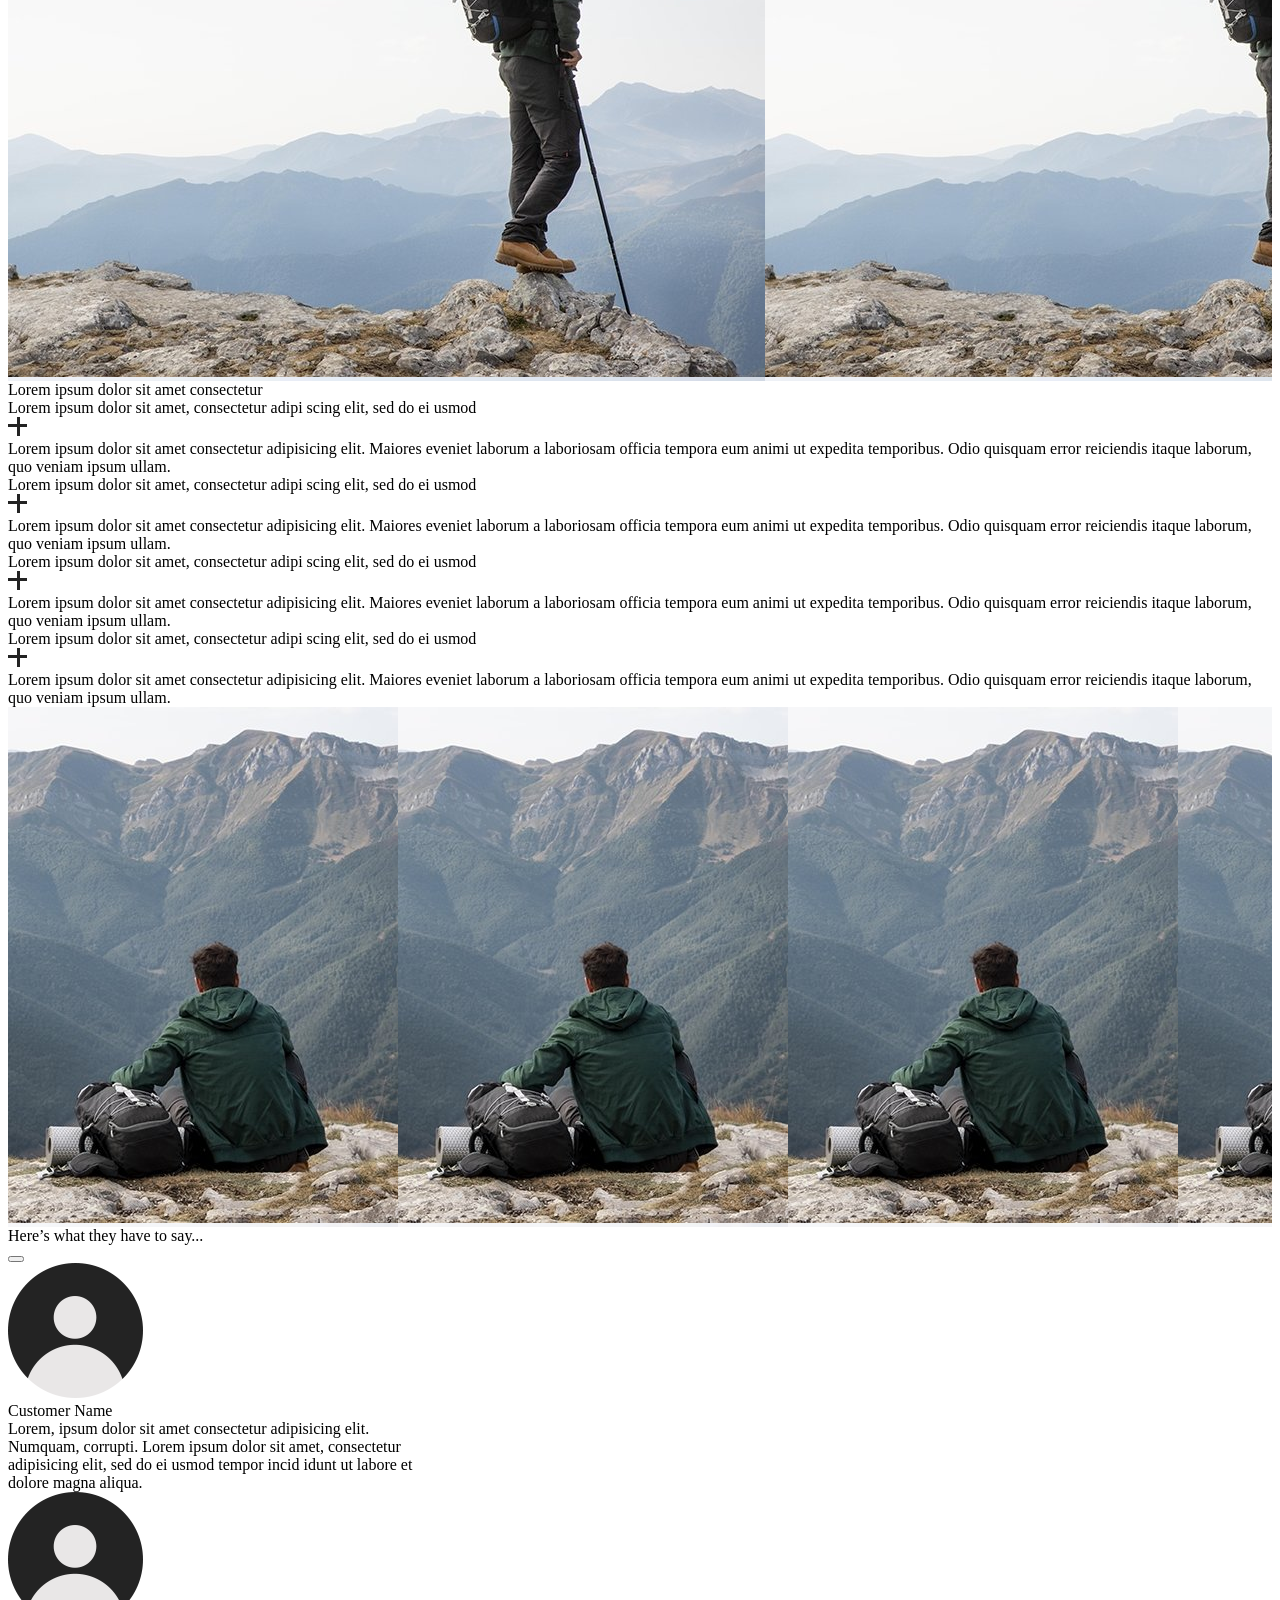
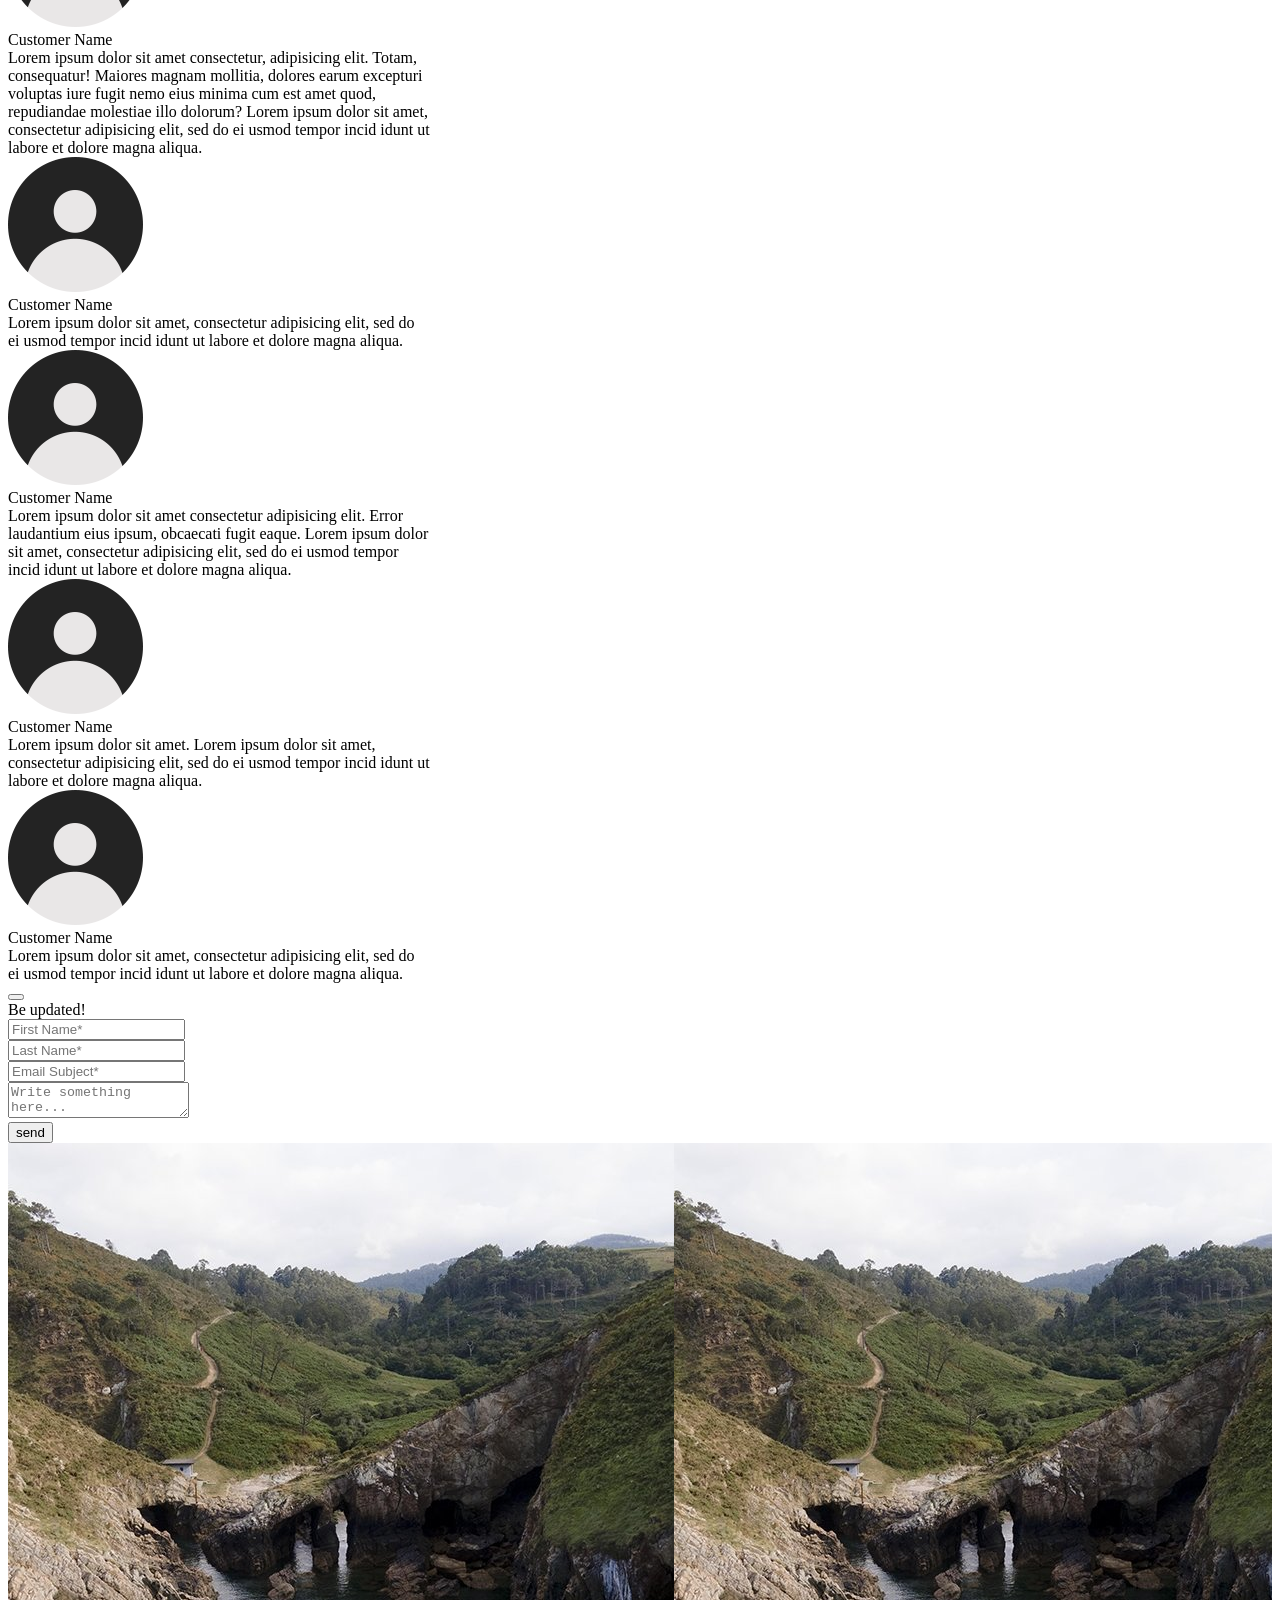
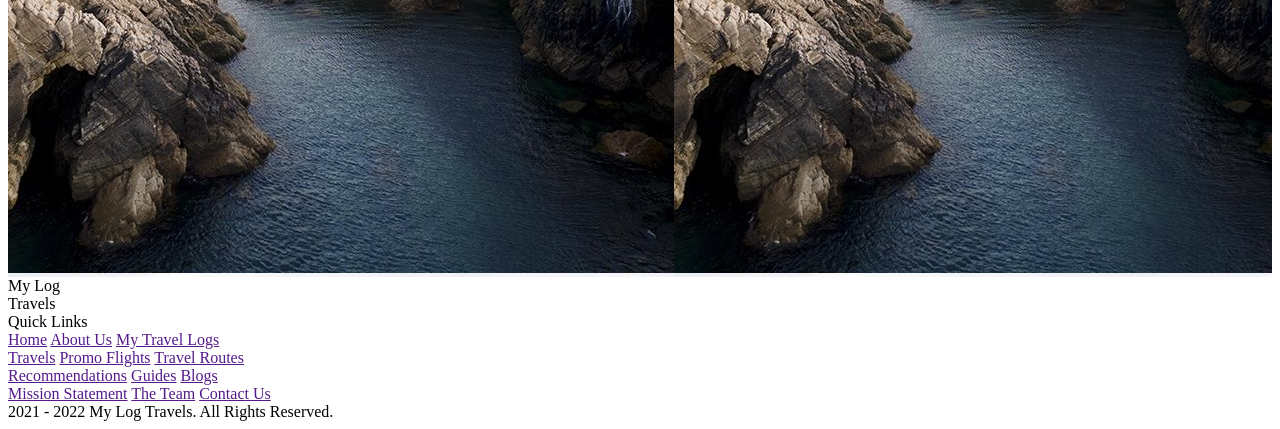
==== commit 6f651afc: "Add files via upload" ====
--- a/index.html
+++ b/index.html
@@ -2,689 +2,487 @@
 <html lang="ru">
 
 <head>
-	<meta charset="UTF-8">
-	<meta name="format-detection" content="telephone=no">
-	<meta name="viewport" content="width=device-width, initial-scale=1.0, maximum-scale=1.0, user-scalable=0">
-	<link rel="stylesheet" href="css/PO.css">
-	<title>Document</title>
+   <meta charset="UTF-8">
+   <meta name="format-detection" content="telephone=no">
+   <meta name="viewport" content="width=device-width, initial-scale=1.0, maximum-scale=1.0, user-scalable=0">
+   <link rel="stylesheet" href="css/NE.css">
+   <title>Document</title>
 </head>
 
 <body>
 
-	<div class="wrapper">
-		<main class="page">
+   <div class="wrapper">
+      <main class="page">
 
 <header class="header">
-	<div class="container">
-		<div class="header__body">
-
-			<div class="header__column">
-				<a href="" class="header__logo"><img src="img/logo.png" alt=""></a>
-			</div>
-
-			<div class="header__column">
-
-				<!-- Бургер меню -->
-				<div class="menu__icon icon-menu">
-					<span></span>
-					<span></span>
-					<span></span>
-				</div>
-				<!-- Бургер меню -->
-
-				<nav class="menu__body">
-					<ul class="menu__list">
-						<li><a href="" class="menu__link"><span>HOME</span></a></li>
-						<li><a href="" class="menu__link"><span>ABOUT</span></a></li>
-						<li><a href="" class="menu__link"><span>EXPERTISE</span></a></li>
-						<li><a href="" class="menu__link"><span>TEAMS</span></a></li>
-						<li><a href="" class="menu__link"><span>WORKS</span></a></li>
-						<li><a href="" class="menu__link"><span>PEOPLE SAY</span></a></li>
-					</ul>
-				</nav>
-
-			</div>
-
-			<div class="header__column">
-				<a href="" class="header__link">
-					<svg xmlns="http://www.w3.org/2000/svg" width="24" height="24" viewBox="0 0 24 24">
-						<path
-							d="M23.809 21.646l-6.205-6.205c1.167-1.605 1.857-3.579 1.857-5.711 0-5.365-4.365-9.73-9.731-9.73-5.365 0-9.73 4.365-9.73 9.73 0 5.366 4.365 9.73 9.73 9.73 2.034 0 3.923-.627 5.487-1.698l6.238 6.238 2.354-2.354zm-20.955-11.916c0-3.792 3.085-6.877 6.877-6.877s6.877 3.085 6.877 6.877-3.085 6.877-6.877 6.877c-3.793 0-6.877-3.085-6.877-6.877z" />
-					</svg>
-				</a>
-			</div>
-
-		</div>
-	</div>
+   <div class="container">
+      <div class="header__body">
+
+         <div class="header__column">
+
+            <!-- Бургер меню -->
+            <div class="menu__icon icon-menu">
+               <span></span>
+               <span></span>
+               <span></span>
+            </div>
+            <!-- Бургер меню -->
+
+            <nav class="menu__body">
+               <ul class="menu__list">
+                  <li><a href="" class="menu__link"><span>Home</span></a></li>
+                  <li><a href="" class="menu__link"><span>Guides</span></a></li>
+                  <li><a href="" class="menu__link"><span>Flights</span></a></li>
+                  <li><a href="" class="menu__link"><span>About</span></a></li>
+               </ul>
+            </nav>
+
+         </div>
+
+         <div class="header__column">
+            <a href="" class="header__btn btn btn_h"><span>Contact Us</span></a>
+         </div>
+
+      </div>
+   </div>
 </header>
-			<section class="fullscreen">
-				<div class="fullscreen__content">
-					<div class="container">
-						<div class="fullscreen__item">
-							<div class="fullscreen__title">Web development project</div>
-							<div class="fullscreen__subtitle">Very suitable to support all web development projects</div>
-							<div class="fullscreen__buttons">
-								<a href="" class="fullscreen__btn btn btn_w"><span>OUR SERVICES</span></a>
-								<a href="" class="fullscreen__btn btn btn_g"><span>HIRE IS NOW</span></a>
-							</div>
-							<a href="#about" class="fullscreen__arrow"><img src="img/mainscreen/arrow.png" alt=""></a>
-						</div>
-					</div>
-				</div>
-				<div class="fullscreen__bg ibg"><img src="img/mainscreen/bg.jpg" alt=""></div>
-			</section>
-
-			<section class="about" id="about">
-				<div class="container">
-					<div class="about__header-block header-block">
-						<div class="header-block__title">About Us</div>
-						<div class="header-block__subtitle">Lorem ipsum dolor sit amet, consectetur adipisicing elit, sed do
-							eiusmod tempor incididunt ut labore et dolore magna
-							aliqua. Ut enim ad minim veniam,</div>
-					</div>
-					<div class="about__body">
-						<div class="about__column">
-							<div class="about__item-card item-card">
-								<div class="item-card__icon"><img src="img/about/01.png" alt=""></div>
-								<div class="item-card__title">Awesome Icons</div>
-								<div class="item-card__text">Lorem ipsum dolor sit amet, consectetur adipisicing elit, sed do
-									eiusmod tempor</div>
-							</div>
-						</div>
-						<div class="about__column">
-							<div class="about__item-card item-card">
-								<div class="item-card__icon"><img src="img/about/02.png" alt=""></div>
-								<div class="item-card__title">Awesome Icons</div>
-								<div class="item-card__text">Lorem ipsum dolor sit amet, consectetur adipisicing elit, sed do
-									eiusmod tempor</div>
-							</div>
-						</div>
-						<div class="about__column">
-							<div class="about__item-card item-card">
-								<div class="item-card__icon"><img src="img/about/03.png" alt=""></div>
-								<div class="item-card__title">Awesome Icons</div>
-								<div class="item-card__text">Lorem ipsum dolor sit amet, consectetur adipisicing elit, sed do
-									eiusmod tempor</div>
-							</div>
-						</div>
-					</div>
-				</div>
-			</section>
-
-			<section class="services">
-				<div class="container">
-					<div class="services__header-block header-block">
-						<div class="header-block__title">Our Services</div>
-						<div class="header-block__subtitle">Lorem ipsum dolor sit amet, consectetur adipisicing elit, sed do
-							eiusmod tempor incididunt ut labore et dolore magna
-							aliqua. Ut enim ad minim veniam,</div>
-					</div>
-					<div class="services__body">
-
-						<div class="services__column">
-							<div class="services__item-card item-card">
-								<div class="item-card__img">
-									<svg xmlns="http://www.w3.org/2000/svg" width="56" height="62" viewBox="0 0 24 24">
-										<path
-											d="M6.02 7.389c.399-.285.85-.417 1.292-.417.944 0 1.852.6 2.15 1.599-.382-.294-.83-.437-1.281-.437-.458 0-.919.147-1.321.434-.799.57-1.153 1.541-.845 2.461-1.242-.89-1.247-2.747.005-3.64zm3.741 12.77c.994.334 4.071 1.186 7.635 3.841l6.604-4.71c-1.713-2.402-1.241-4.082-2.943-6.468-1.162-1.628-1.827-1.654-3.037-1.432l.599.84c.361.507-.405 1.05-.764.544l-.534-.75c-.435-.609-1.279-.229-2.053-.051l.727 1.019c.36.505-.403 1.051-.764.544l-.629-.882c-.446-.626-1.318-.208-2.095-.01l.769 1.078c.363.508-.405 1.049-.764.544l-3.118-4.366c-.968-1.358-3.088.083-2.086 1.489l4.605 6.458c-.494-.183-1.363-.349-1.93-.349-1.754 0-2.429 1.92-.222 2.661zm-3.286-2.159h-4.475v-14h10v6.688l2-.471v-8.217c0-1.104-.895-2-2-2h-10c-1.105 0-2 .896-2 2v18.678c-.001 2.213 3.503 3.322 7.005 3.322 1.812 0 3.619-.299 4.944-.894-2.121-.946-6.378-1.576-5.474-5.106z" />
-									</svg>
-								</div>
-								<div class="item-card__title">Research</div>
-								<div class="item-card__text item-card__text_s">At Lorem ipsum, dolor sit amet consectetur
-									adipisicing elit. Impedit, ipsum rerum. Commodi vitae voluptatum earum aliquam praesentium
-									officia magnam ut. vero eos et accusamus et iusto odio
-									dignissimos ducimus qui
-									blanditiis praesentium voluptatum iti atque corrupti
-									quos.</div>
-								<a href="" class="item-card__btn btn btn_s"><span>READ MORE</span></a>
-							</div>
-						</div>
-
-						<div class="services__column">
-							<div class="services__item-card item-card">
-								<div class="item-card__img">
-									<svg xmlns="http://www.w3.org/2000/svg" width="56" height="62" viewBox="0 0 24 24">
-										<path
-											d="M16 0c-3.169 0-6 2.113-6 5.003 0 1.025.369 2.032 1.023 2.812.027.916-.512 2.228-.996 3.184 1.301-.235 3.15-.754 3.988-1.268.708.172 1.387.251 2.028.251 3.543 0 5.956-2.418 5.956-4.98.001-2.904-2.85-5.002-5.999-5.002zm-2.5 5.75c-.414 0-.75-.336-.75-.75s.336-.75.75-.75.75.336.75.75-.336.75-.75.75zm2.5 0c-.414 0-.75-.336-.75-.75s.336-.75.75-.75.75.336.75.75-.336.75-.75.75zm2.5 0c-.414 0-.75-.336-.75-.75s.336-.75.75-.75.75.336.75.75-.336.75-.75.75zm-6.5 6.854v5.396h-8v-10h4.766c-.649-1.216-.913-2.564-.674-4h-4.092c-1.105 0-2 .896-2 2v14.678c-.002 2.213 2.503 3.322 6.006 3.322 3.498 0 5.994-1.106 5.994-3.322v-8.725c-.635.257-1.34.476-2 .651zm-4 9.396c-.553 0-1-.448-1-1s.447-1 1-1 1 .448 1 1-.447 1-1 1z" />
-									</svg>
-								</div>
-								<div class="item-card__title">Research</div>
-								<div class="item-card__text item-card__text_s">At vero eos et accusamus et iusto odio
-									dignissimos ducimus qui
-									blanditiis praesentium voluptatum iti atque corrupti
-									quos.</div>
-								<a href="" class="item-card__btn btn btn_s"><span>READ MORE</span></a>
-							</div>
-						</div>
-
-						<div class="services__column">
-							<div class="services__item-card item-card">
-								<div class="item-card__img">
-									<svg width="56" height="62" xmlns="http://www.w3.org/2000/svg" fill-rule="evenodd"
-										clip-rule="evenodd">
-										<path
-											d="M13 9h2v-7c0-1.104-.896-2-2-2h-10c-1.104 0-2 .896-2 2v20c0 1.104.896 2 2 2h10c1.104 0 2-.896 2-2v-7h-2v4h-10v-14.024h10v4.024zm-5 13c.553 0 1-.448 1-1s-.447-1-1-1c-.552 0-.999.448-.999 1s.447 1 .999 1zm10-11v-3l5 4-5 4v-3h-9v-2h9zm-11.5-9h3c.276 0 .5.224.5.5s-.224.5-.5.5h-3c-.276 0-.5-.224-.5-.5s.224-.5.5-.5z" />
-									</svg>
-								</div>
-								<div class="item-card__title item-card__title_s">Research</div>
-								<div class="item-card__text item-card__text_s">At vero eos et accusamus et iusto odio
-									dignissimos ducimus qui
-									blanditiis praesentium voluptatum iti atque corrupti
-									quos.</div>
-								<a href="" class="item-card__btn btn btn_s"><span>READ MORE</span></a>
-							</div>
-						</div>
-
-						<div class="services__column">
-							<div class="services__item-card item-card">
-								<div class="item-card__img">
-									<svg xmlns="http://www.w3.org/2000/svg" width="56" height="62" viewBox="0 0 24 24">
-										<path
-											d="M6.02 7.389c.399-.285.85-.417 1.292-.417.944 0 1.852.6 2.15 1.599-.382-.294-.83-.437-1.281-.437-.458 0-.919.147-1.321.434-.799.57-1.153 1.541-.845 2.461-1.242-.89-1.247-2.747.005-3.64zm3.741 12.77c.994.334 4.071 1.186 7.635 3.841l6.604-4.71c-1.713-2.402-1.241-4.082-2.943-6.468-1.162-1.628-1.827-1.654-3.037-1.432l.599.84c.361.507-.405 1.05-.764.544l-.534-.75c-.435-.609-1.279-.229-2.053-.051l.727 1.019c.36.505-.403 1.051-.764.544l-.629-.882c-.446-.626-1.318-.208-2.095-.01l.769 1.078c.363.508-.405 1.049-.764.544l-3.118-4.366c-.968-1.358-3.088.083-2.086 1.489l4.605 6.458c-.494-.183-1.363-.349-1.93-.349-1.754 0-2.429 1.92-.222 2.661zm-3.286-2.159h-4.475v-14h10v6.688l2-.471v-8.217c0-1.104-.895-2-2-2h-10c-1.105 0-2 .896-2 2v18.678c-.001 2.213 3.503 3.322 7.005 3.322 1.812 0 3.619-.299 4.944-.894-2.121-.946-6.378-1.576-5.474-5.106z" />
-									</svg>
-								</div>
-								<div class="item-card__title">Research</div>
-								<div class="item-card__text item-card__text_s">At Lorem ipsum, dolor sit amet consectetur
-									adipisicing elit. Impedit, ipsum rerum. Commodi vitae voluptatum earum aliquam praesentium
-									officia magnam ut. vero eos et accusamus et iusto odio
-									dignissimos ducimus qui
-									blanditiis praesentium voluptatum iti atque corrupti
-									quos.</div>
-								<a href="" class="item-card__btn btn btn_s"><span>READ MORE</span></a>
-							</div>
-						</div>
-
-						<div class="services__column">
-							<div class="services__item-card item-card">
-								<div class="item-card__img">
-									<svg xmlns="http://www.w3.org/2000/svg" width="56" height="62" viewBox="0 0 24 24">
-										<path
-											d="M16 0c-3.169 0-6 2.113-6 5.003 0 1.025.369 2.032 1.023 2.812.027.916-.512 2.228-.996 3.184 1.301-.235 3.15-.754 3.988-1.268.708.172 1.387.251 2.028.251 3.543 0 5.956-2.418 5.956-4.98.001-2.904-2.85-5.002-5.999-5.002zm-2.5 5.75c-.414 0-.75-.336-.75-.75s.336-.75.75-.75.75.336.75.75-.336.75-.75.75zm2.5 0c-.414 0-.75-.336-.75-.75s.336-.75.75-.75.75.336.75.75-.336.75-.75.75zm2.5 0c-.414 0-.75-.336-.75-.75s.336-.75.75-.75.75.336.75.75-.336.75-.75.75zm-6.5 6.854v5.396h-8v-10h4.766c-.649-1.216-.913-2.564-.674-4h-4.092c-1.105 0-2 .896-2 2v14.678c-.002 2.213 2.503 3.322 6.006 3.322 3.498 0 5.994-1.106 5.994-3.322v-8.725c-.635.257-1.34.476-2 .651zm-4 9.396c-.553 0-1-.448-1-1s.447-1 1-1 1 .448 1 1-.447 1-1 1z" />
-									</svg>
-								</div>
-								<div class="item-card__title">Research</div>
-								<div class="item-card__text item-card__text_s">At vero eos et accusamus et iusto odio
-									dignissimos ducimus qui
-									blanditiis praesentium voluptatum iti atque corrupti
-									quos.</div>
-								<a href="" class="item-card__btn btn btn_s"><span>READ MORE</span></a>
-							</div>
-						</div>
-
-						<div class="services__column">
-							<div class="services__item-card item-card">
-								<div class="item-card__img">
-									<svg width="56" height="62" xmlns="http://www.w3.org/2000/svg" fill-rule="evenodd"
-										clip-rule="evenodd">
-										<path
-											d="M13 9h2v-7c0-1.104-.896-2-2-2h-10c-1.104 0-2 .896-2 2v20c0 1.104.896 2 2 2h10c1.104 0 2-.896 2-2v-7h-2v4h-10v-14.024h10v4.024zm-5 13c.553 0 1-.448 1-1s-.447-1-1-1c-.552 0-.999.448-.999 1s.447 1 .999 1zm10-11v-3l5 4-5 4v-3h-9v-2h9zm-11.5-9h3c.276 0 .5.224.5.5s-.224.5-.5.5h-3c-.276 0-.5-.224-.5-.5s.224-.5.5-.5z" />
-									</svg>
-								</div>
-								<div class="item-card__title item-card__title_s">Research</div>
-								<div class="item-card__text item-card__text_s">At vero eos et accusamus et iusto odio
-									dignissimos ducimus qui
-									blanditiis praesentium voluptatum iti atque corrupti
-									quos.</div>
-								<a href="" class="item-card__btn btn btn_s"><span>READ MORE</span></a>
-							</div>
-						</div>
-
-					</div>
-				</div>
-			</section>
-
-			<section class="portfolio">
-				<div class="container">
-					<div class="portfolio__header-block header-block">
-						<div class="header-block__title">Latest Works</div>
-						<div class="header-block__subtitle">Lorem ipsum dolor sit amet, consectetur adipisicing elit, sed do
-							eiusmod tempor incididunt ut labore et dolore magna
-							aliqua. Ut enim ad minim veniam,</div>
-					</div>
-					<nav class="portfolio__filter filter">
-						<ul class="filter__list">
-							<li data-filter="all" class="filter__item active">ALL</li>
-							<li data-filter="web" class="filter__item">WEB DESIGN</li>
-							<li data-filter="ui" class="filter__item">UI/UX DESIGN</li>
-							<li data-filter="mock" class="filter__item">MOCKUPS</li>
-						</ul>
-					</nav>
-					<div class="portfolio__body">
-						<div class="portfolio__column web">
-							<div class="portfolio__item item item_p">
-								<span class="item__logo">
-									<span class="item__desc">Hand Watch</span>
-									<span class="item__desc item__desc_t">ui/ux design</span>
-								</span>
-								<span class="item__bg ibg"><img src="img/portfolio/01.jpg" alt=""></span>
-							</div>
-						</div>
-						<div class="portfolio__column ui">
-							<div class="portfolio__item item item_p">
-								<span class="item__logo">
-									<span class="item__desc">Hand Watch</span>
-									<span class="item__desc item__desc_t">ui/ux design</span>
-								</span>
-								<span class="item__bg ibg"><img src="img/portfolio/02.jpg" alt=""></span>
-							</div>
-						</div>
-						<div class="portfolio__column mock">
-							<div class="portfolio__item item item_p">
-								<span class="item__logo">
-									<span class="item__desc">Hand Watch</span>
-									<span class="item__desc item__desc_t">ui/ux design</span>
-								</span>
-								<span class="item__bg ibg"><img src="img/portfolio/03.jpg" alt=""></span>
-							</div>
-						</div>
-						<div class="portfolio__column web">
-							<div class="portfolio__item item item_p">
-								<span class="item__logo">
-									<span class="item__desc">Hand Watch</span>
-									<span class="item__desc item__desc_t">ui/ux design</span>
-								</span>
-								<span class="item__bg ibg"><img src="img/portfolio/04.jpg" alt=""></span>
-							</div>
-						</div>
-						<div class="portfolio__column ui">
-							<div class="portfolio__item item item_p">
-								<span class="item__logo">
-									<span class="item__desc">Hand Watch</span>
-									<span class="item__desc item__desc_t">ui/ux design</span>
-								</span>
-								<span class="item__bg ibg"><img src="img/portfolio/05.jpg" alt=""></span>
-							</div>
-						</div>
-						<div class="portfolio__column mock">
-							<div class="portfolio__item item item_p">
-								<span class="item__logo">
-									<span class="item__desc">Hand Watch</span>
-									<span class="item__desc item__desc_t">ui/ux design</span>
-								</span>
-								<span class="item__bg ibg"><img src="img/portfolio/06.jpg" alt=""></span>
-							</div>
-						</div>
-					</div>
-					<div class="portfolio__footer">
-						<a href="" class="portfolio__btn btn btn_b"><span>MORE VIEW</span></a>
-					</div>
-				</div>
-			</section>
-
-			<section class="pricelist">
-				<div class="container">
-					<div class="pricelist__header-block header-block">
-						<div class="header-block__title">Pricing Plan</div>
-						<div class="header-block__subtitle">Lorem ipsum dolor sit amet, consectetur adipisicing elit, sed do
-							eiusmod tempor incididunt ut labore et dolore magna
-							aliqua. Ut enim ad minim veniam,</div>
-					</div>
-					<div class="pricelist__body">
-						<div class="pricelist__column">
-							<div class="pricelist__items">
-								<div class="pricelist__price">
-									<div class="pricelist__title">Free Trail</div>
-									<div class="pricelist__num"><sup>$</sup>00<span class="pricelist__month">per month</span>
-									</div>
-								</div>
-								<div class="pricelist__list">
-									<div class="pricelist__month pricelist__month_t">30 Free Trail</div>
-									<div class="pricelist__month pricelist__month_t">5 Free Projects</div>
-									<div class="pricelist__month pricelist__month_t">PHP 5 Enabled</div>
-									<div class="pricelist__month pricelist__month_t">24/7 Suports</div>
-								</div>
-								<a href="" class="pricelist__btn btn btn_p"><span>Order Now</span></a>
-							</div>
-						</div>
-						<div class="pricelist__column">
-							<div class="pricelist__items">
-								<div class="pricelist__price">
-									<div class="pricelist__title">Free Trail</div>
-									<div class="pricelist__num"><sup>$</sup>00<span class="pricelist__month">per month</span>
-									</div>
-								</div>
-								<div class="pricelist__list">
-									<div class="pricelist__month pricelist__month_t">30 Free Trail</div>
-									<div class="pricelist__month pricelist__month_t">5 Free Projects</div>
-									<div class="pricelist__month pricelist__month_t">PHP 5 Enabled</div>
-									<div class="pricelist__month pricelist__month_t">24/7 Suports</div>
-								</div>
-								<a href="" class="pricelist__btn btn btn_p"><span>Order Now</span></a>
-							</div>
-						</div>
-						<div class="pricelist__column">
-							<div class="pricelist__items">
-								<div class="pricelist__price">
-									<div class="pricelist__title">Free Trail</div>
-									<div class="pricelist__num"><sup>$</sup>00<span class="pricelist__month">per month</span>
-									</div>
-								</div>
-								<div class="pricelist__list">
-									<div class="pricelist__month pricelist__month_t">30 Free Trail</div>
-									<div class="pricelist__month pricelist__month_t">5 Free Projects</div>
-									<div class="pricelist__month pricelist__month_t">PHP 5 Enabled</div>
-									<div class="pricelist__month pricelist__month_t">24/7 Suports</div>
-								</div>
-								<a href="" class="pricelist__btn btn btn_p"><span>Order Now</span></a>
-							</div>
-						</div>
-					</div>
-				</div>
-			</section>
-
-			<section class="team">
-				<div class="container">
-					<div class="team__header-block header-block">
-						<div class="header-block__title">Our Team Member</div>
-						<div class="header-block__subtitle">Lorem ipsum dolor sit amet, consectetur adipisicing elit, sed do
-							eiusmod tempor incididunt ut labore et dolore magna
-							aliqua. Ut enim ad minim veniam,</div>
-					</div>
-					<div class="team__body">
-
-						<div class="team__column">
-							<div class="team__item item item_t">
-								<span class="item__bg item__bg_t ibg"><img src="img/dev/01.jpg" alt=""></span>
-							</div>
-							<div class="team__contacts">
-								<div class="team__name">John Doe</div>
-								<div class="team__name team__name_d">General Manager</div>
-								<div class="team__social">
-									<a href="" class="team__link">
-										<svg xmlns="http://www.w3.org/2000/svg" width="24" height="24" viewBox="0 0 24 24">
-											<path
-												d="M9 8h-3v4h3v12h5v-12h3.642l.358-4h-4v-1.667c0-.955.192-1.333 1.115-1.333h2.885v-5h-3.808c-3.596 0-5.192 1.583-5.192 4.615v3.385z" />
-										</svg>
-									</a>
-									<a href="" class="team__link">
-										<svg xmlns="http://www.w3.org/2000/svg" width="24" height="24" viewBox="0 0 24 24">
-											<path
-												d="M7 11v2.4h3.97c-.16 1.029-1.2 3.02-3.97 3.02-2.39 0-4.34-1.979-4.34-4.42 0-2.44 1.95-4.42 4.34-4.42 1.36 0 2.27.58 2.79 1.08l1.9-1.83c-1.22-1.14-2.8-1.83-4.69-1.83-3.87 0-7 3.13-7 7s3.13 7 7 7c4.04 0 6.721-2.84 6.721-6.84 0-.46-.051-.81-.111-1.16h-6.61zm0 0 17 2h-3v3h-2v-3h-3v-2h3v-3h2v3h3v2z"
-												fill-rule="evenodd" clip-rule="evenodd" />
-										</svg>
-									</a>
-									<a href="" class="team__link">
-										<svg xmlns="http://www.w3.org/2000/svg" width="14" height="14" viewBox="0 0 24 24">
-											<path fill="#ffffff"
-												d="M4.98 3.5c0 1.381-1.11 2.5-2.48 2.5s-2.48-1.119-2.48-2.5c0-1.38 1.11-2.5 2.48-2.5s2.48 1.12 2.48 2.5zm.02 4.5h-5v16h5v-16zm7.982 0h-4.968v16h4.969v-8.399c0-4.67 6.029-5.052 6.029 0v8.399h4.988v-10.131c0-7.88-8.922-7.593-11.018-3.714v-2.155z" />
-										</svg>
-									</a>
-									<a href="" class="team__link">
-										<svg xmlns="http://www.w3.org/2000/svg" width="24" height="24" viewBox="0 0 24 24">
-											<path
-												d="M24 4.557c-.883.392-1.832.656-2.828.775 1.017-.609 1.798-1.574 2.165-2.724-.951.564-2.005.974-3.127 1.195-.897-.957-2.178-1.555-3.594-1.555-3.179 0-5.515 2.966-4.797 6.045-4.091-.205-7.719-2.165-10.148-5.144-1.29 2.213-.669 5.108 1.523 6.574-.806-.026-1.566-.247-2.229-.616-.054 2.281 1.581 4.415 3.949 4.89-.693.188-1.452.232-2.224.084.626 1.956 2.444 3.379 4.6 3.419-2.07 1.623-4.678 2.348-7.29 2.04 2.179 1.397 4.768 2.212 7.548 2.212 9.142 0 14.307-7.721 13.995-14.646.962-.695 1.797-1.562 2.457-2.549z" />
-										</svg>
-									</a>
-								</div>
-							</div>
-						</div>
-
-						<div class="team__column">
-							<div class="team__item item item_t">
-								<span class="item__bg item__bg_t ibg"><img src="img/dev/02.jpg" alt=""></span>
-							</div>
-							<div class="team__contacts">
-								<div class="team__name">John Doe</div>
-								<div class="team__name team__name_d">General Manager</div>
-								<div class="team__social">
-									<a href="" class="team__link">
-										<svg xmlns="http://www.w3.org/2000/svg" width="24" height="24" viewBox="0 0 24 24">
-											<path
-												d="M9 8h-3v4h3v12h5v-12h3.642l.358-4h-4v-1.667c0-.955.192-1.333 1.115-1.333h2.885v-5h-3.808c-3.596 0-5.192 1.583-5.192 4.615v3.385z" />
-										</svg>
-									</a>
-									<a href="" class="team__link">
-										<svg xmlns="http://www.w3.org/2000/svg" width="24" height="24" viewBox="0 0 24 24">
-											<path
-												d="M7 11v2.4h3.97c-.16 1.029-1.2 3.02-3.97 3.02-2.39 0-4.34-1.979-4.34-4.42 0-2.44 1.95-4.42 4.34-4.42 1.36 0 2.27.58 2.79 1.08l1.9-1.83c-1.22-1.14-2.8-1.83-4.69-1.83-3.87 0-7 3.13-7 7s3.13 7 7 7c4.04 0 6.721-2.84 6.721-6.84 0-.46-.051-.81-.111-1.16h-6.61zm0 0 17 2h-3v3h-2v-3h-3v-2h3v-3h2v3h3v2z"
-												fill-rule="evenodd" clip-rule="evenodd" />
-										</svg>
-									</a>
-									<a href="" class="team__link">
-										<svg xmlns="http://www.w3.org/2000/svg" width="14" height="14" viewBox="0 0 24 24">
-											<path fill="#ffffff"
-												d="M4.98 3.5c0 1.381-1.11 2.5-2.48 2.5s-2.48-1.119-2.48-2.5c0-1.38 1.11-2.5 2.48-2.5s2.48 1.12 2.48 2.5zm.02 4.5h-5v16h5v-16zm7.982 0h-4.968v16h4.969v-8.399c0-4.67 6.029-5.052 6.029 0v8.399h4.988v-10.131c0-7.88-8.922-7.593-11.018-3.714v-2.155z" />
-										</svg>
-									</a>
-									<a href="" class="team__link">
-										<svg xmlns="http://www.w3.org/2000/svg" width="24" height="24" viewBox="0 0 24 24">
-											<path
-												d="M24 4.557c-.883.392-1.832.656-2.828.775 1.017-.609 1.798-1.574 2.165-2.724-.951.564-2.005.974-3.127 1.195-.897-.957-2.178-1.555-3.594-1.555-3.179 0-5.515 2.966-4.797 6.045-4.091-.205-7.719-2.165-10.148-5.144-1.29 2.213-.669 5.108 1.523 6.574-.806-.026-1.566-.247-2.229-.616-.054 2.281 1.581 4.415 3.949 4.89-.693.188-1.452.232-2.224.084.626 1.956 2.444 3.379 4.6 3.419-2.07 1.623-4.678 2.348-7.29 2.04 2.179 1.397 4.768 2.212 7.548 2.212 9.142 0 14.307-7.721 13.995-14.646.962-.695 1.797-1.562 2.457-2.549z" />
-										</svg>
-									</a>
-								</div>
-							</div>
-						</div>
-
-						<div class="team__column">
-							<div class="team__item item item_t">
-								<span class="item__bg item__bg_t ibg"><img src="img/dev/03.jpg" alt=""></span>
-							</div>
-							<div class="team__contacts">
-								<div class="team__name">John Doe</div>
-								<div class="team__name team__name_d">General Manager</div>
-								<div class="team__social">
-									<a href="" class="team__link">
-										<svg xmlns="http://www.w3.org/2000/svg" width="24" height="24" viewBox="0 0 24 24">
-											<path
-												d="M9 8h-3v4h3v12h5v-12h3.642l.358-4h-4v-1.667c0-.955.192-1.333 1.115-1.333h2.885v-5h-3.808c-3.596 0-5.192 1.583-5.192 4.615v3.385z" />
-										</svg>
-									</a>
-									<a href="" class="team__link">
-										<svg xmlns="http://www.w3.org/2000/svg" width="24" height="24" viewBox="0 0 24 24">
-											<path
-												d="M7 11v2.4h3.97c-.16 1.029-1.2 3.02-3.97 3.02-2.39 0-4.34-1.979-4.34-4.42 0-2.44 1.95-4.42 4.34-4.42 1.36 0 2.27.58 2.79 1.08l1.9-1.83c-1.22-1.14-2.8-1.83-4.69-1.83-3.87 0-7 3.13-7 7s3.13 7 7 7c4.04 0 6.721-2.84 6.721-6.84 0-.46-.051-.81-.111-1.16h-6.61zm0 0 17 2h-3v3h-2v-3h-3v-2h3v-3h2v3h3v2z"
-												fill-rule="evenodd" clip-rule="evenodd" />
-										</svg>
-									</a>
-									<a href="" class="team__link">
-										<svg xmlns="http://www.w3.org/2000/svg" width="14" height="14" viewBox="0 0 24 24">
-											<path fill="#ffffff"
-												d="M4.98 3.5c0 1.381-1.11 2.5-2.48 2.5s-2.48-1.119-2.48-2.5c0-1.38 1.11-2.5 2.48-2.5s2.48 1.12 2.48 2.5zm.02 4.5h-5v16h5v-16zm7.982 0h-4.968v16h4.969v-8.399c0-4.67 6.029-5.052 6.029 0v8.399h4.988v-10.131c0-7.88-8.922-7.593-11.018-3.714v-2.155z" />
-										</svg>
-									</a>
-									<a href="" class="team__link">
-										<svg xmlns="http://www.w3.org/2000/svg" width="24" height="24" viewBox="0 0 24 24">
-											<path
-												d="M24 4.557c-.883.392-1.832.656-2.828.775 1.017-.609 1.798-1.574 2.165-2.724-.951.564-2.005.974-3.127 1.195-.897-.957-2.178-1.555-3.594-1.555-3.179 0-5.515 2.966-4.797 6.045-4.091-.205-7.719-2.165-10.148-5.144-1.29 2.213-.669 5.108 1.523 6.574-.806-.026-1.566-.247-2.229-.616-.054 2.281 1.581 4.415 3.949 4.89-.693.188-1.452.232-2.224.084.626 1.956 2.444 3.379 4.6 3.419-2.07 1.623-4.678 2.348-7.29 2.04 2.179 1.397 4.768 2.212 7.548 2.212 9.142 0 14.307-7.721 13.995-14.646.962-.695 1.797-1.562 2.457-2.549z" />
-										</svg>
-									</a>
-								</div>
-							</div>
-						</div>
-
-						<div class="team__column">
-							<div class="team__item item item_t">
-								<span class="item__bg item__bg_t ibg"><img src="img/dev/01.jpg" alt=""></span>
-							</div>
-							<div class="team__contacts">
-								<div class="team__name">John Doe</div>
-								<div class="team__name team__name_d">General Manager</div>
-								<div class="team__social">
-									<a href="" class="team__link">
-										<svg xmlns="http://www.w3.org/2000/svg" width="24" height="24" viewBox="0 0 24 24">
-											<path
-												d="M9 8h-3v4h3v12h5v-12h3.642l.358-4h-4v-1.667c0-.955.192-1.333 1.115-1.333h2.885v-5h-3.808c-3.596 0-5.192 1.583-5.192 4.615v3.385z" />
-										</svg>
-									</a>
-									<a href="" class="team__link">
-										<svg xmlns="http://www.w3.org/2000/svg" width="24" height="24" viewBox="0 0 24 24">
-											<path
-												d="M7 11v2.4h3.97c-.16 1.029-1.2 3.02-3.97 3.02-2.39 0-4.34-1.979-4.34-4.42 0-2.44 1.95-4.42 4.34-4.42 1.36 0 2.27.58 2.79 1.08l1.9-1.83c-1.22-1.14-2.8-1.83-4.69-1.83-3.87 0-7 3.13-7 7s3.13 7 7 7c4.04 0 6.721-2.84 6.721-6.84 0-.46-.051-.81-.111-1.16h-6.61zm0 0 17 2h-3v3h-2v-3h-3v-2h3v-3h2v3h3v2z"
-												fill-rule="evenodd" clip-rule="evenodd" />
-										</svg>
-									</a>
-									<a href="" class="team__link">
-										<svg xmlns="http://www.w3.org/2000/svg" width="14" height="14" viewBox="0 0 24 24">
-											<path fill="#ffffff"
-												d="M4.98 3.5c0 1.381-1.11 2.5-2.48 2.5s-2.48-1.119-2.48-2.5c0-1.38 1.11-2.5 2.48-2.5s2.48 1.12 2.48 2.5zm.02 4.5h-5v16h5v-16zm7.982 0h-4.968v16h4.969v-8.399c0-4.67 6.029-5.052 6.029 0v8.399h4.988v-10.131c0-7.88-8.922-7.593-11.018-3.714v-2.155z" />
-										</svg>
-									</a>
-									<a href="" class="team__link">
-										<svg xmlns="http://www.w3.org/2000/svg" width="24" height="24" viewBox="0 0 24 24">
-											<path
-												d="M24 4.557c-.883.392-1.832.656-2.828.775 1.017-.609 1.798-1.574 2.165-2.724-.951.564-2.005.974-3.127 1.195-.897-.957-2.178-1.555-3.594-1.555-3.179 0-5.515 2.966-4.797 6.045-4.091-.205-7.719-2.165-10.148-5.144-1.29 2.213-.669 5.108 1.523 6.574-.806-.026-1.566-.247-2.229-.616-.054 2.281 1.581 4.415 3.949 4.89-.693.188-1.452.232-2.224.084.626 1.956 2.444 3.379 4.6 3.419-2.07 1.623-4.678 2.348-7.29 2.04 2.179 1.397 4.768 2.212 7.548 2.212 9.142 0 14.307-7.721 13.995-14.646.962-.695 1.797-1.562 2.457-2.549z" />
-										</svg>
-									</a>
-								</div>
-							</div>
-						</div>
-
-
-					</div>
-				</div>
-			</section>
-
-			<section class="blog">
-				<div class="container">
-
-					<div class="blog__header-block header-block">
-						<div class="header-block__title">Blog</div>
-						<div class="header-block__subtitle">Lorem ipsum dolor sit amet, consectetur adipisicing elit, sed do
-							eiusmod tempor incididunt ut labore et dolore magna
-							aliqua. Ut enim ad minim veniam,</div>
-					</div>
-
-					<div class="blog__body">
-
-						<div class="blog__row">
-							<div class="blog__column">
-								<div class="blog__item item item_b">
-									<span class="item__bg ibg"><img src="img/blog/01.jpg" alt=""></span>
-								</div>
-							</div>
-							<div class="blog__column">
-								<div class="blog__content content">
-									<a href="" class="content__title">SEO Quis Vestibulum</a>
-									<div class="content__desc">
-										<div class="content__date content__date--cal">14.0702017</div>
-										<div class="content__dev content__dev--doc">Development</div>
-									</div>
-									<div class="content__text">Dolore magna aliqua. Ut enim ad minim veniam, quis nostrud
-										exercitation ullamco laboris nisi ut aliquip ex ea commodo
-										consequat...</div>
-								</div>
-							</div>
-						</div>
-
-						<div class="blog__row blog__row_rev">
-							<div class="blog__column">
-								<div class="blog__item item item_b">
-									<span class="item__bg ibg"><img src="img/blog/02.jpg" alt=""></span>
-								</div>
-							</div>
-							<div class="blog__column">
-								<div class="blog__content content">
-									<a href="" class="content__title">SEO Quis Vestibulum</a>
-									<div class="content__desc">
-										<div class="content__date content__date--cal">14.0702017</div>
-										<div class="content__dev content__dev--doc">Development</div>
-									</div>
-									<div class="content__text">Dolore magna aliqua. Ut enim ad minim veniam, quis nostrud
-										exercitation ullamco laboris nisi ut aliquip ex ea commodo
-										consequat...</div>
-								</div>
-							</div>
-						</div>
-
-						<div class="blog__row blog__row_last">
-							<div class="blog__column">
-								<div class="blog__item item item_b">
-									<span class="item__bg ibg"><img src="img/blog/03.jpg" alt=""></span>
-								</div>
-							</div>
-							<div class="blog__column">
-								<div class="blog__content content">
-									<a href="" class="content__title">SEO Quis Vestibulum</a>
-									<div class="content__desc">
-										<div class="content__date content__date--cal">14.0702017</div>
-										<div class="content__dev content__dev--doc">Development</div>
-									</div>
-									<div class="content__text">Dolore magna aliqua. Ut enim ad minim veniam, quis nostrud
-										exercitation ullamco laboris nisi ut aliquip ex ea commodo
-										consequat...</div>
-								</div>
-							</div>
-						</div>
-
-					</div>
-
-					<div class="blog__footer">
-						<a href="" class="blog__btn btn btn_b"><span>MORE VIEW</span></a>
-					</div>
-
-				</div>
-			</section>
-
-			<section class="contacts">
-				<div class="container">
-
-					<div class="contacts__header-block header-block">
-						<div class="header-block__title header-block__title_w">Contact Us</div>
-						<div class="header-block__subtitle header-block__subtitle_w">Lorem ipsum dolor sit amet, consectetur
-							adipisicing elit, sed do
-							eiusmod tempor incididunt ut labore et dolore magna
-							aliqua. Ut enim ad minim veniam,</div>
-					</div>
-
-					<div class="contacts__body">
-						<div class="contacts__row">
-							<div class="contacts__column">
-								<div class="contacts__item">
-									<div class="contacts__icon"><img src="img/contacts/01.png" alt=""></div>
-									<div class="contacts__text">Nobinagar savar,Dhaka Bangladesh</div>
-								</div>
-							</div>
-							<div class="contacts__column">
-								<div class="contacts__item">
-									<div class="contacts__icon"><img src="img/contacts/02.png" alt=""></div>
-									<div class="contacts__text">+8801743331996 <br>
-										+8801928737807</div>
-								</div>
-							</div>
-							<div class="contacts__column">
-								<div class="contacts__item">
-									<div class="contacts__icon"><img src="img/contacts/03.png" alt=""></div>
-									<div class="contacts__text">quickmasud@gmail.com <br>
-										quickmasud@yahoo.com</div>
-								</div>
-							</div>
-						</div>
-					</div>
-
-					<form action="" class="contacts__form form-contacts">
-						<div class="form-contacts__body">
-							<div class="form-contacts__row">
-								<div class="form-contacts__column">
-									<input class="input" placeholder="Your NAME" type="text" autocomplete="off" name="form[]">
-								</div>
-								<div class="form-contacts__column">
-									<input class="input" placeholder="Your Email" type="text" autocomplete="off" name="form[]">
-								</div>
-							</div>
-							<div class="form-contacts__input">
-								<textarea class="input" placeholder="Write Massage" type="text" autocomplete="off"
-									name="form[]"></textarea>
-							</div>
-							<div class="form-contacts__button">
-								<button type="submit" class="form-contacts__btn btn btn_c"><span>send</span></button>
-							</div>
-						</div>
-					</form>
-
-				</div>
-			</section>
+         <section class="mainblock">
+            <div class="container">
+
+               <div class="mainblock__body">
+
+                  <div class="mainblock__column">
+                     <div class="mainblock__header-block header-block">
+                        <div class="header-block__title header-block__title_m">Travel to your dream destination</div>
+                        <div class="header-block__text header-block__text_m">
+                           Lorem ipsum dolor sit amet, consectetur adipi scing elit, sed do eiusmod tempor incididunt ut
+                           labore et dolore magna aliqua. Quis ipsum sus pendisse ultrices gravida.
+                        </div>
+                        <a href="" class="header-block__btn btn btn_b"><span>Reserve Ticket</span></a>
+                     </div>
+                  </div>
+
+                  <div class="mainblock__column">
+                     <div class="mainblock__item item">
+                        <div class="item__bg ibg"><img src="img/main/01.jpg" alt=""></div>
+                     </div>
+                  </div>
+
+               </div>
+
+            </div>
+         </section>
+
+         <section class="memory">
+            <div class="memory__body">
+               <div class="memory__header-block header-block">
+                  <div class="header-block__title header-block__title_mr">Create a memory to remember</div>
+                  <div class="header-block__text header-block__text_mr">
+                     Lorem ipsum dolor sit amet, consectetur adipi scing elit, sed do ei usmod tempor incididunt ut
+                     labore et dolore magna aliqua. Quis ipsum sus pendisse ultrices gravida.
+                  </div>
+                  <a href="" class="header-block__btn btn btn_bd"><span>My Travel Logs</span></a>
+               </div>
+            </div>
+         </section>
+
+         <section class="tips">
+            <div class="container">
+               <div class="tips__body">
+
+                  <div class="tips__column">
+                     <div class="tips__block">
+                        <div class="tips__item item">
+                           <div class="item__bg ibg"><img src="img/portfolio/01.jpg" alt=""></div>
+                        </div>
+                        <div class="tips__header-block header-block">
+                           <div class="header-block__title header-block__title_t">Lorem ipsum <br> dolor sit amet</div>
+                           <div class="header-block__text header-block__text_t">
+                              Lorem ipsum dolor sit amet, consectetur adipi scing elit, sed do ei usmod tempor
+                              incididunt
+                              ut labore et dolore magna aliqua. Quis ipsum sus pendisse ultrices gravida.
+                           </div>
+                        </div>
+                     </div>
+                  </div>
+
+                  <div class="tips__column">
+                     <div class="tips__block">
+                        <div class="tips__item item">
+                           <div class="item__bg ibg"><img src="img/portfolio/02.jpg" alt=""></div>
+                        </div>
+                        <div class="tips__header-block header-block">
+                           <div class="header-block__title header-block__title_t">Lorem ipsum <br> dolor sit amet</div>
+                           <div class="header-block__text header-block__text_t">
+                              Lorem ipsum dolor sit amet, consectetur adipi scing elit, sed do ei usmod tempor
+                              incididunt
+                              ut labore et dolore magna aliqua. Quis ipsum sus pendisse ultrices gravida.
+                           </div>
+                        </div>
+                     </div>
+                  </div>
+
+                  <div class="tips__column">
+                     <div class="tips__block">
+                        <div class="tips__item item">
+                           <div class="item__bg ibg"><img src="img/portfolio/03.jpg" alt=""></div>
+                        </div>
+                        <div class="tips__header-block header-block">
+                           <div class="header-block__title header-block__title_t">Lorem ipsum <br> dolor sit amet</div>
+                           <div class="header-block__text header-block__text_t">
+                              Lorem ipsum dolor sit amet, consectetur adipi scing elit, sed do ei usmod tempor
+                              incididunt
+                              ut labore et dolore magna aliqua. Quis ipsum sus pendisse ultrices gravida.
+                           </div>
+                        </div>
+                     </div>
+                  </div>
+
+               </div>
+            </div>
+         </section>
+
+         <section class="see">
+            <div class="container">
+               <div class="see__body">
+                  <div class="see__header-block header-block">
+                     <div class="header-block__icon"><img src="img/places/01.png" alt=""></div>
+                     <div class="header-block__title header-block__title_s">See places you’ve <span>never</span> been
+                        before</div>
+                     <div class="header-block__subtitle header-block__subtitle_s">Lorem Ipsum Dolor | Lorem Ipsum Dolor
+                        | Lorem Ipsum Dolor</div>
+                  </div>
+               </div>
+            </div>
+         </section>
+
+         <section class="places">
+            <div class="container">
+               <div class="places__body">
+
+                  <div class="places__column">
+                     <div class="places__item item">
+                        <div class="item__bg ibg"><img src="img/places/03.jpg" alt=""></div>
+                     </div>
+                  </div>
+
+                  <div class="places__column">
+                     <div class="places__block">
+                        <div class="places__image"><img src="img/places/02.jpg" alt=""></div>
+                        <div class="places__header-block header-block">
+                           <div class="header-block__title header-block__title_p">Lorem ipsum dolor sit amet consectetur
+                              adipiscing elit sed do ei</div>
+                           <div class="header-block__text header-block__text_p">
+                              Lorem ipsum dolor sit amet, consectetur adip isicing elit, sed do eiusmod tempor
+                              incididunt ut labore et dolore magna aliqua. Ut enim ad minim veniam, quis nostrud.
+                              <br>
+                              <br>
+                              exercitation ullamco laboris nisi ut aliquip ex ea commodo consequat. Duis aute irure
+                              dolor in reprehenderit in voluptate velit esse cillum dolore eu fugiat nulla pariatur.
+                           </div>
+                        </div>
+                        <a href="" class="places__icon"><img src="img/places/arrow.png" alt=""></a>
+                     </div>
+                  </div>
+
+               </div>
+            </div>
+         </section>
+
+         <section class="choose">
+            <div class="choose__body">
+
+               <div class="choose__column">
+                  <div class="choose__header-block header-block">
+                     <div class="header-block__title header-block__title_c">Choose anywhere you’d like to be</div>
+                     <div class="header-block__subtitle header-block__subtitle_c">Lorem Ipsum dolor</div>
+                     <div class="header-block__text header-block__text_c">
+                        Lorem ipsum dolor sit amet, consectetur adipisicing elit, sed do ei usmod tempor incididunt ut
+                        labore et dolore magna aliqua. Ut enim ad minim veniam, quis nostrud exercitation ullamco
+                        laboris nisi ut aliquip ex ea commodo consequat. Duis aute irure dolor in repre henderit in
+                        voluptate velit esse.
+                     </div>
+                     <div class="header-block__subtitle header-block__subtitle_c">Lorem Ipsum dolor</div>
+                     <div class="header-block__text header-block__text_c">
+                        Lorem ipsum dolor sit amet, consectetur adipisicing elit, sed do ei usmod tempor incididunt ut
+                        labore et dolore magna aliqua. Ut enim ad minim veniam, quis nostrud exercitation ullamco
+                        laboris nisi ut aliquip ex ea commodo consequat. Duis aute irure dolor in repre henderit in
+                        voluptate velit esse.
+                     </div>
+                  </div>
+               </div>
+
+               <div class="choose__column">
+                  <div class="choose__item item">
+                     <div class="item__bg ibg"><img src="img/choose/01.jpg" alt=""></div>
+                  </div>
+               </div>
+
+            </div>
+         </section>
+
+         <section class="features">
+            <div class="container">
+               <div class="features__body">
+
+                  <div class="features__column">
+                     <div class="features__header-block header-block">
+                        <div class="header-block__title header-block__title_m">
+                           Lorem ipsum dolor sit amet consectetur
+                        </div>
+                     </div>
+                     <div class="features__block">
+
+                        <div class="features__content">
+                           <div class="features__spoiler">
+                              <div class="features__title">
+                                 Lorem ipsum dolor sit amet, consectetur adipi scing elit, sed do ei usmod
+                              </div>
+                              <div class="features__icon"><img src="img/lorem/plus.png" alt=""></div>
+                           </div>
+                           <div class="features__row">
+                              <div class="features__title features__title_f">
+                                 Lorem ipsum dolor sit amet consectetur adipisicing elit. Maiores eveniet laborum a
+                                 laboriosam officia tempora eum animi ut expedita temporibus. Odio quisquam error
+                                 reiciendis itaque laborum, quo veniam ipsum ullam.
+                              </div>
+                           </div>
+                        </div>
+
+                        <div class="features__content">
+                           <div class="features__spoiler">
+                              <div class="features__title">
+                                 Lorem ipsum dolor sit amet, consectetur adipi scing elit, sed do ei usmod
+                              </div>
+                              <div class="features__icon"><img src="img/lorem/plus.png" alt=""></div>
+                           </div>
+                           <div class="features__row">
+                              <div class="features__title features__title_f">
+                                 Lorem ipsum dolor sit amet consectetur adipisicing elit. Maiores eveniet laborum a
+                                 laboriosam officia tempora eum animi ut expedita temporibus. Odio quisquam error
+                                 reiciendis itaque laborum, quo veniam ipsum ullam.
+                              </div>
+                           </div>
+                        </div>
+
+                        <div class="features__content">
+                           <div class="features__spoiler">
+                              <div class="features__title">
+                                 Lorem ipsum dolor sit amet, consectetur adipi scing elit, sed do ei usmod
+                              </div>
+                              <div class="features__icon"><img src="img/lorem/plus.png" alt=""></div>
+                           </div>
+                           <div class="features__row">
+                              <div class="features__title features__title_f">
+                                 Lorem ipsum dolor sit amet consectetur adipisicing elit. Maiores eveniet laborum a
+                                 laboriosam officia tempora eum animi ut expedita temporibus. Odio quisquam error
+                                 reiciendis itaque laborum, quo veniam ipsum ullam.
+                              </div>
+                           </div>
+                        </div>
+
+                        <div class="features__content">
+                           <div class="features__spoiler">
+                              <div class="features__title">
+                                 Lorem ipsum dolor sit amet, consectetur adipi scing elit, sed do ei usmod
+                              </div>
+                              <div class="features__icon"><img src="img/lorem/plus.png" alt=""></div>
+                           </div>
+                           <div class="features__row">
+                              <div class="features__title features__title_f">
+                                 Lorem ipsum dolor sit amet consectetur adipisicing elit. Maiores eveniet laborum a
+                                 laboriosam officia tempora eum animi ut expedita temporibus. Odio quisquam error
+                                 reiciendis itaque laborum, quo veniam ipsum ullam.
+                              </div>
+                           </div>
+                        </div>
+
+                     </div>
+                  </div>
+
+                  <div class="features__column">
+                     <div class="features__item item">
+                        <div class="item__bg ibg"><img src="img/lorem/01.jpg" alt=""></div>
+                     </div>
+                  </div>
+
+               </div>
+            </div>
+         </section>
+
+         <section class="test">
+            <div class="container container_t">
+               <div class="test__header-block header-block">
+                  <div class="header-block__title header-block__title_m">Here’s what they have to say...</div>
+               </div>
+               <div class="test__body">
+                  <div class="test__column">
+                     <div class="test__item">
+                        <div class="test__icon"><img src="img/testim/01.png" alt=""></div>
+                        <div class="test__title">Customer Name</div>
+                        <div class="test__text">
+                           Lorem, ipsum dolor sit amet consectetur adipisicing elit. Numquam, corrupti.
+                           Lorem ipsum dolor sit amet, consectetur adipisicing elit, sed do ei
+                           usmod tempor incid idunt ut labore et dolore magna aliqua.
+                        </div>
+                     </div>
+                  </div>
+                  <div class="test__column">
+                     <div class="test__item">
+                        <div class="test__icon"><img src="img/testim/01.png" alt=""></div>
+                        <div class="test__title">Customer Name</div>
+                        <div class="test__text">
+                           Lorem ipsum dolor sit amet consectetur, adipisicing elit. Totam, consequatur! Maiores magnam
+                           mollitia, dolores earum excepturi voluptas iure fugit nemo eius minima cum est amet quod,
+                           repudiandae molestiae illo dolorum?
+                           Lorem ipsum dolor sit amet, consectetur adipisicing elit, sed do ei
+                           usmod tempor incid idunt ut labore et dolore magna aliqua.
+                        </div>
+                     </div>
+                  </div>
+                  <div class="test__column">
+                     <div class="test__item">
+                        <div class="test__icon"><img src="img/testim/01.png" alt=""></div>
+                        <div class="test__title">Customer Name</div>
+                        <div class="test__text">
+                           Lorem ipsum dolor sit amet, consectetur adipisicing elit, sed do ei
+                           usmod tempor incid idunt ut labore et dolore magna aliqua.
+                        </div>
+                     </div>
+                  </div>
+                  <div class="test__column">
+                     <div class="test__item">
+                        <div class="test__icon"><img src="img/testim/01.png" alt=""></div>
+                        <div class="test__title">Customer Name</div>
+                        <div class="test__text">
+                           Lorem ipsum dolor sit amet consectetur adipisicing elit. Error laudantium eius ipsum,
+                           obcaecati fugit eaque.
+                           Lorem ipsum dolor sit amet, consectetur adipisicing elit, sed do ei
+                           usmod tempor incid idunt ut labore et dolore magna aliqua.
+                        </div>
+                     </div>
+                  </div>
+                  <div class="test__column">
+                     <div class="test__item">
+                        <div class="test__icon"><img src="img/testim/01.png" alt=""></div>
+                        <div class="test__title">Customer Name</div>
+                        <div class="test__text">
+                           Lorem ipsum dolor sit amet.
+                           Lorem ipsum dolor sit amet, consectetur adipisicing elit, sed do ei
+                           usmod tempor incid idunt ut labore et dolore magna aliqua.
+                        </div>
+                     </div>
+                  </div>
+                  <div class="test__column">
+                     <div class="test__item">
+                        <div class="test__icon"><img src="img/testim/01.png" alt=""></div>
+                        <div class="test__title">Customer Name</div>
+                        <div class="test__text">
+                           Lorem ipsum dolor sit amet, consectetur adipisicing elit, sed do ei
+                           usmod tempor incid idunt ut labore et dolore magna aliqua.
+                        </div>
+                     </div>
+                  </div>
+               </div>
+            </div>
+         </section>
+
+         <section class="contacts">
+            <div class="container">
+               <div class="contacts__body">
+
+                  <div class="contacts__column">
+                     <div class="contacts__header-block header-block">
+                        <div class="header-block__title header-block__title_ct">Be updated!</div>
+                     </div>
+                     <form action="" class="contacts__form form-contacts">
+                        <div class="form-contacts__body">
+                           <div class="form-contacts__column">
+                              <div class="form-contacts__input">
+                                 <input class="input" type="text" autocomplete="off" name="form[]"
+                                    placeholder="First Name*">
+                              </div>
+                           </div>
+                           <div class="form-contacts__column">
+                              <div class="form-contacts__input">
+                                 <input class="input" type="text" autocomplete="off" name="form[]"
+                                    placeholder="Last Name*">
+                              </div>
+                           </div>
+                           <div class="form-contacts__column">
+                              <div class="form-contacts__input">
+                                 <input class="input" type="email" autocomplete="off" name="form[]"
+                                    placeholder="Email Subject*">
+                              </div>
+                           </div>
+                           <div class="form-contacts__column">
+                              <textarea class="input" type="text" autocomplete="off" name="form[]"
+                                 placeholder="Write something here..."></textarea>
+                           </div>
+                           <button type="submit" class="form-contacts__btn btn btn_b"><span>send</span></button>
+                        </div>
+                     </form>
+                  </div>
+
+                  <div class="contacts__column">
+                     <div class="contacts__item item">
+                        <div class="item__bg ibg"><img src="img/icons/01.jpg" alt=""></div>
+                     </div>
+                  </div>
+
+               </div>
+            </div>
+         </section>
 
 <footer class="footer">
-	<div class="container">
-		<div class="footer__body">All rights Reserved © 2017</div>
-	</div>
+   <div class="container">
+
+      <div class="footer__body">
+
+         <div class="footer__top">
+            <div class="footer__column">
+               <div class="footer__link footer__link_l">My Log <br> Travels</div>
+            </div>
+            <div class="footer__column">
+               <div class="footer__link footer__link_t">Quick Links</div>
+               <div class="footer__block">
+                  <div class="footer__row">
+                     <a href="" class="footer__link footer__link_m">Home</a>
+                     <a href="" class="footer__link footer__link_m">About Us</a>
+                     <a href="" class="footer__link footer__link_m">My Travel Logs</a>
+                  </div>
+                  <div class="footer__row">
+                     <a href="" class="footer__link footer__link_m">Travels</a>
+                     <a href="" class="footer__link footer__link_m">Promo Flights</a>
+                     <a href="" class="footer__link footer__link_m">Travel Routes</a>
+                  </div>
+                  <div class="footer__row">
+                     <a href="" class="footer__link footer__link_m">Recommendations</a>
+                     <a href="" class="footer__link footer__link_m">Guides</a>
+                     <a href="" class="footer__link footer__link_m">Blogs</a>
+                  </div>
+                  <div class="footer__row">
+                     <a href="" class="footer__link footer__link_m">Mission Statement</a>
+                     <a href="" class="footer__link footer__link_m">The Team</a>
+                     <a href="" class="footer__link footer__link_m">Contact Us</a>
+                  </div>
+               </div>
+            </div>
+         </div>
+
+         <div class="footer__bottom">
+            <div class="footer__link">2021 - 2022 My Log Travels. All Rights Reserved.</div>
+         </div>
+
+      </div>
+
+   </div>
 </footer>
-		</main>
-	</div>
+      </main>
+   </div>
 
 <script src="https://ajax.googleapis.com/ajax/libs/jquery/3.3.1/jquery.min.js"></script>
 <script src="js/slick.js"></script>
-<script src="js/PO.js"></script></body>
+<script src="js/NE.js"></script></body>
 
 </html>
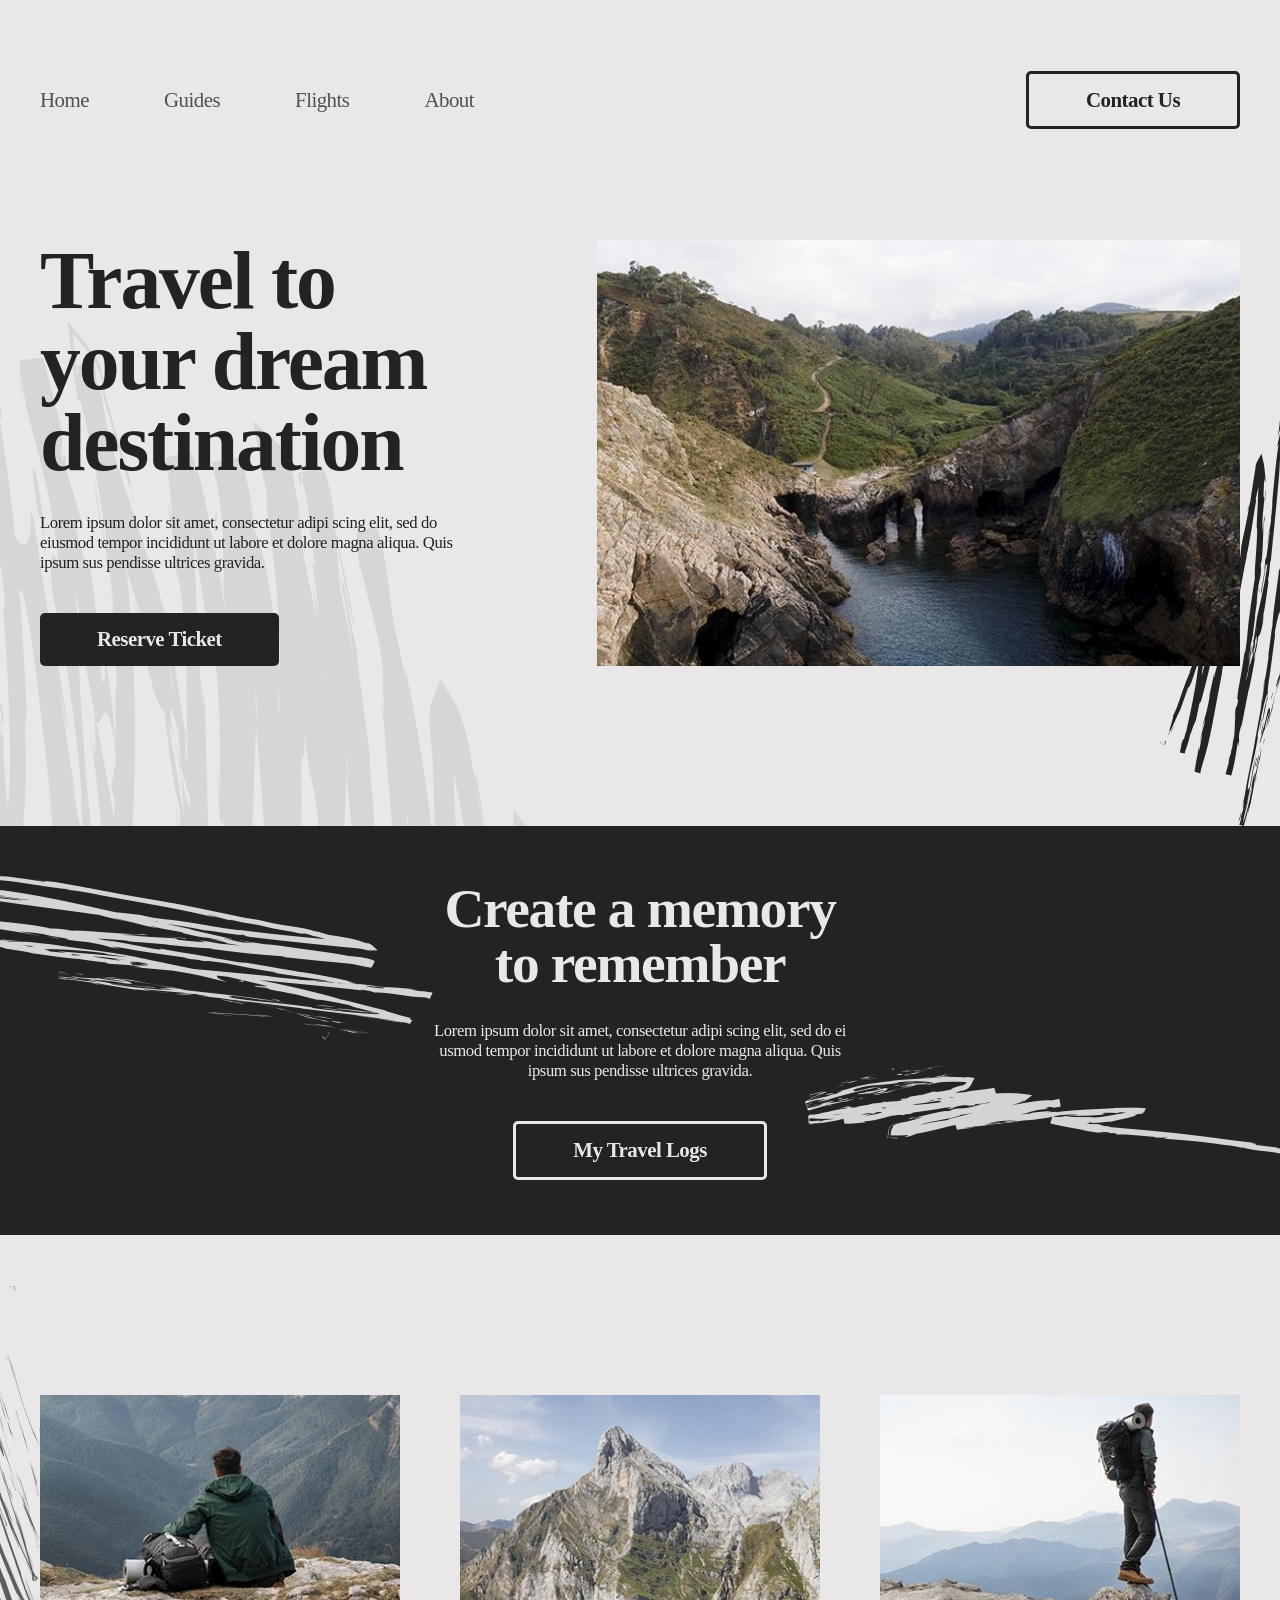
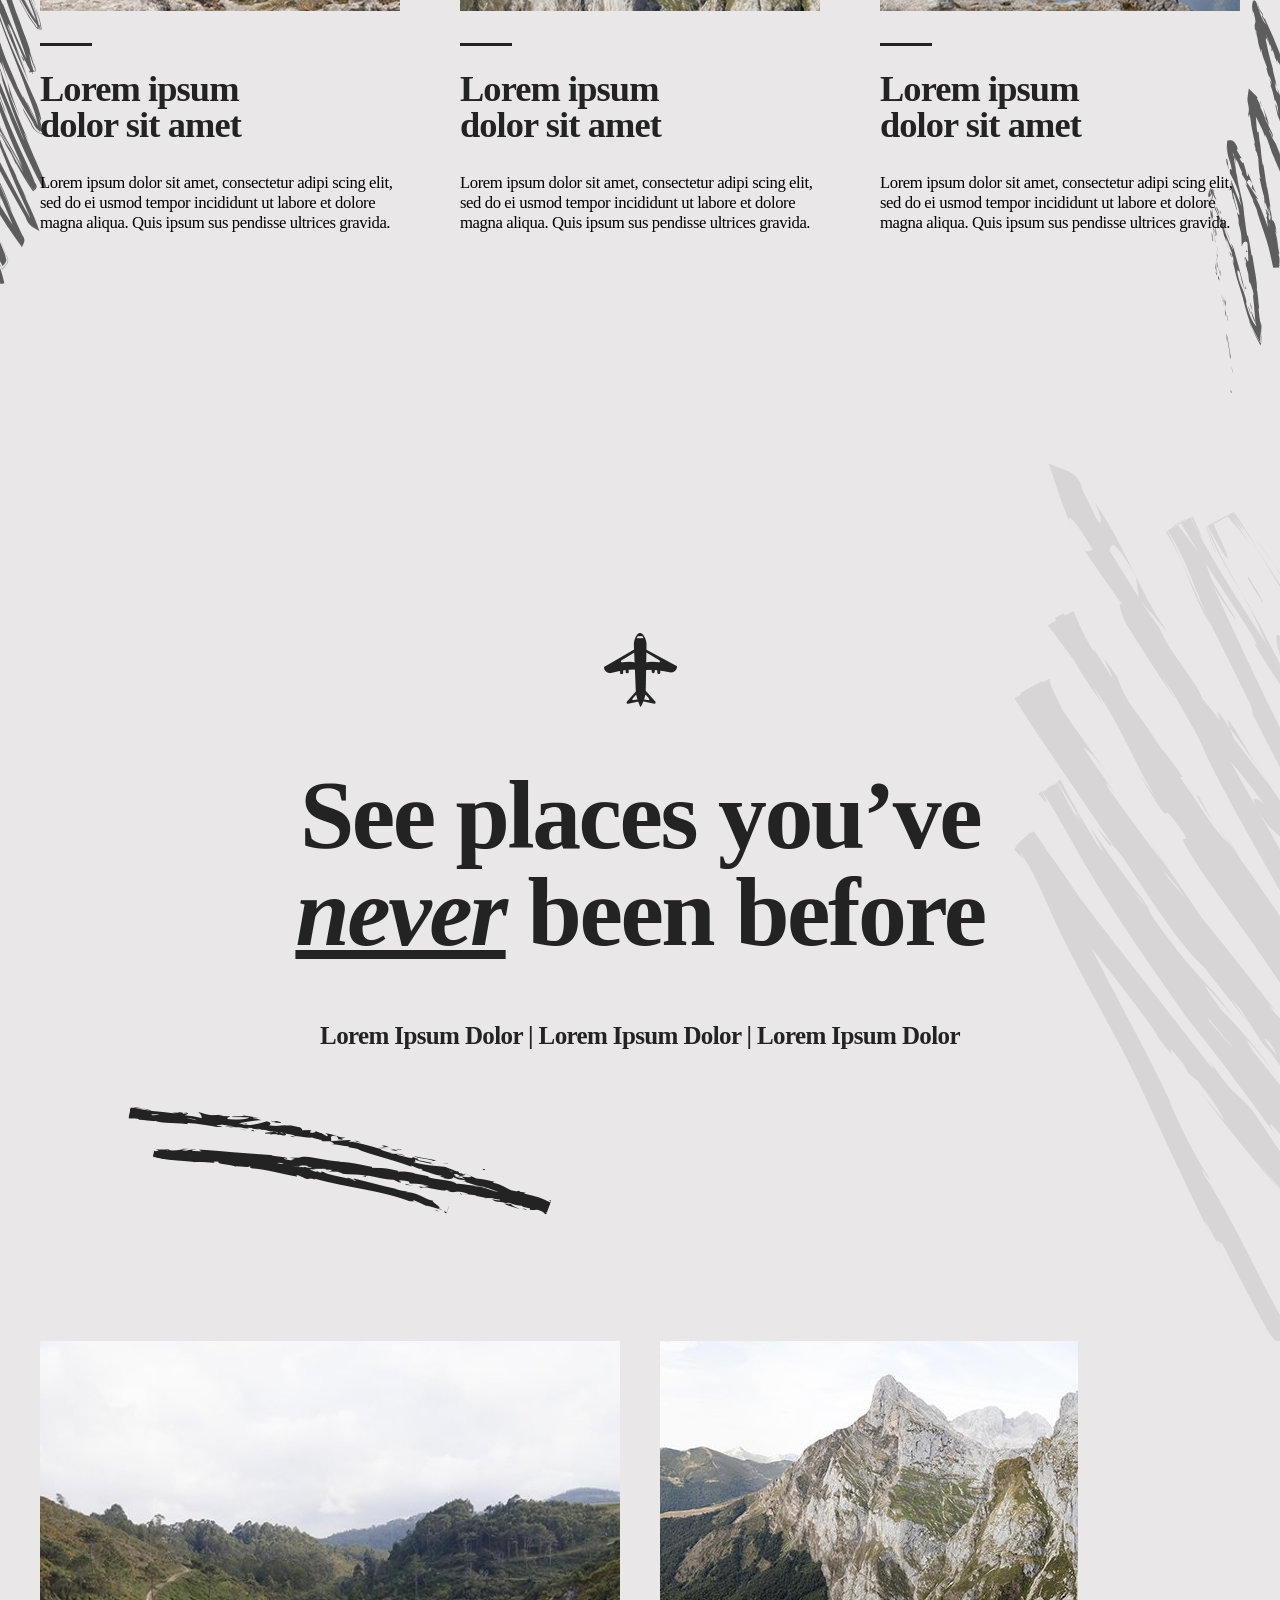
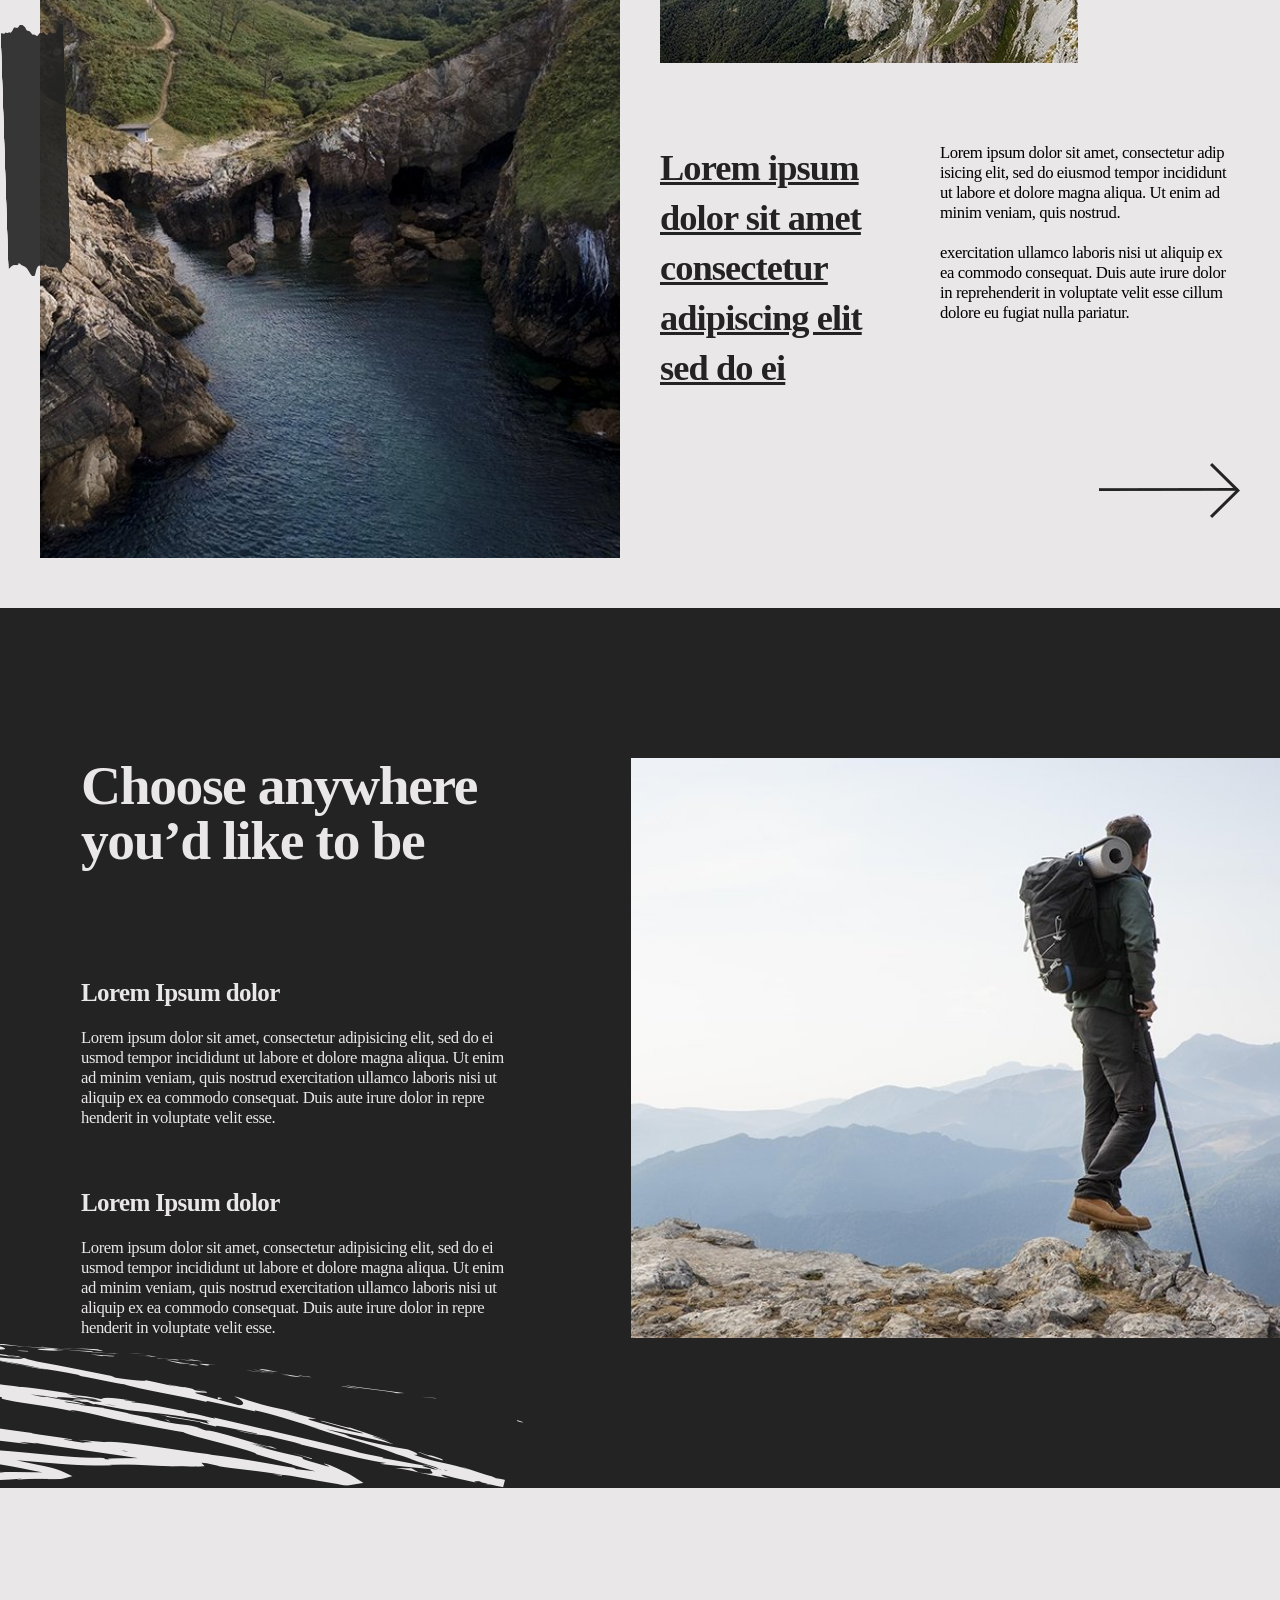
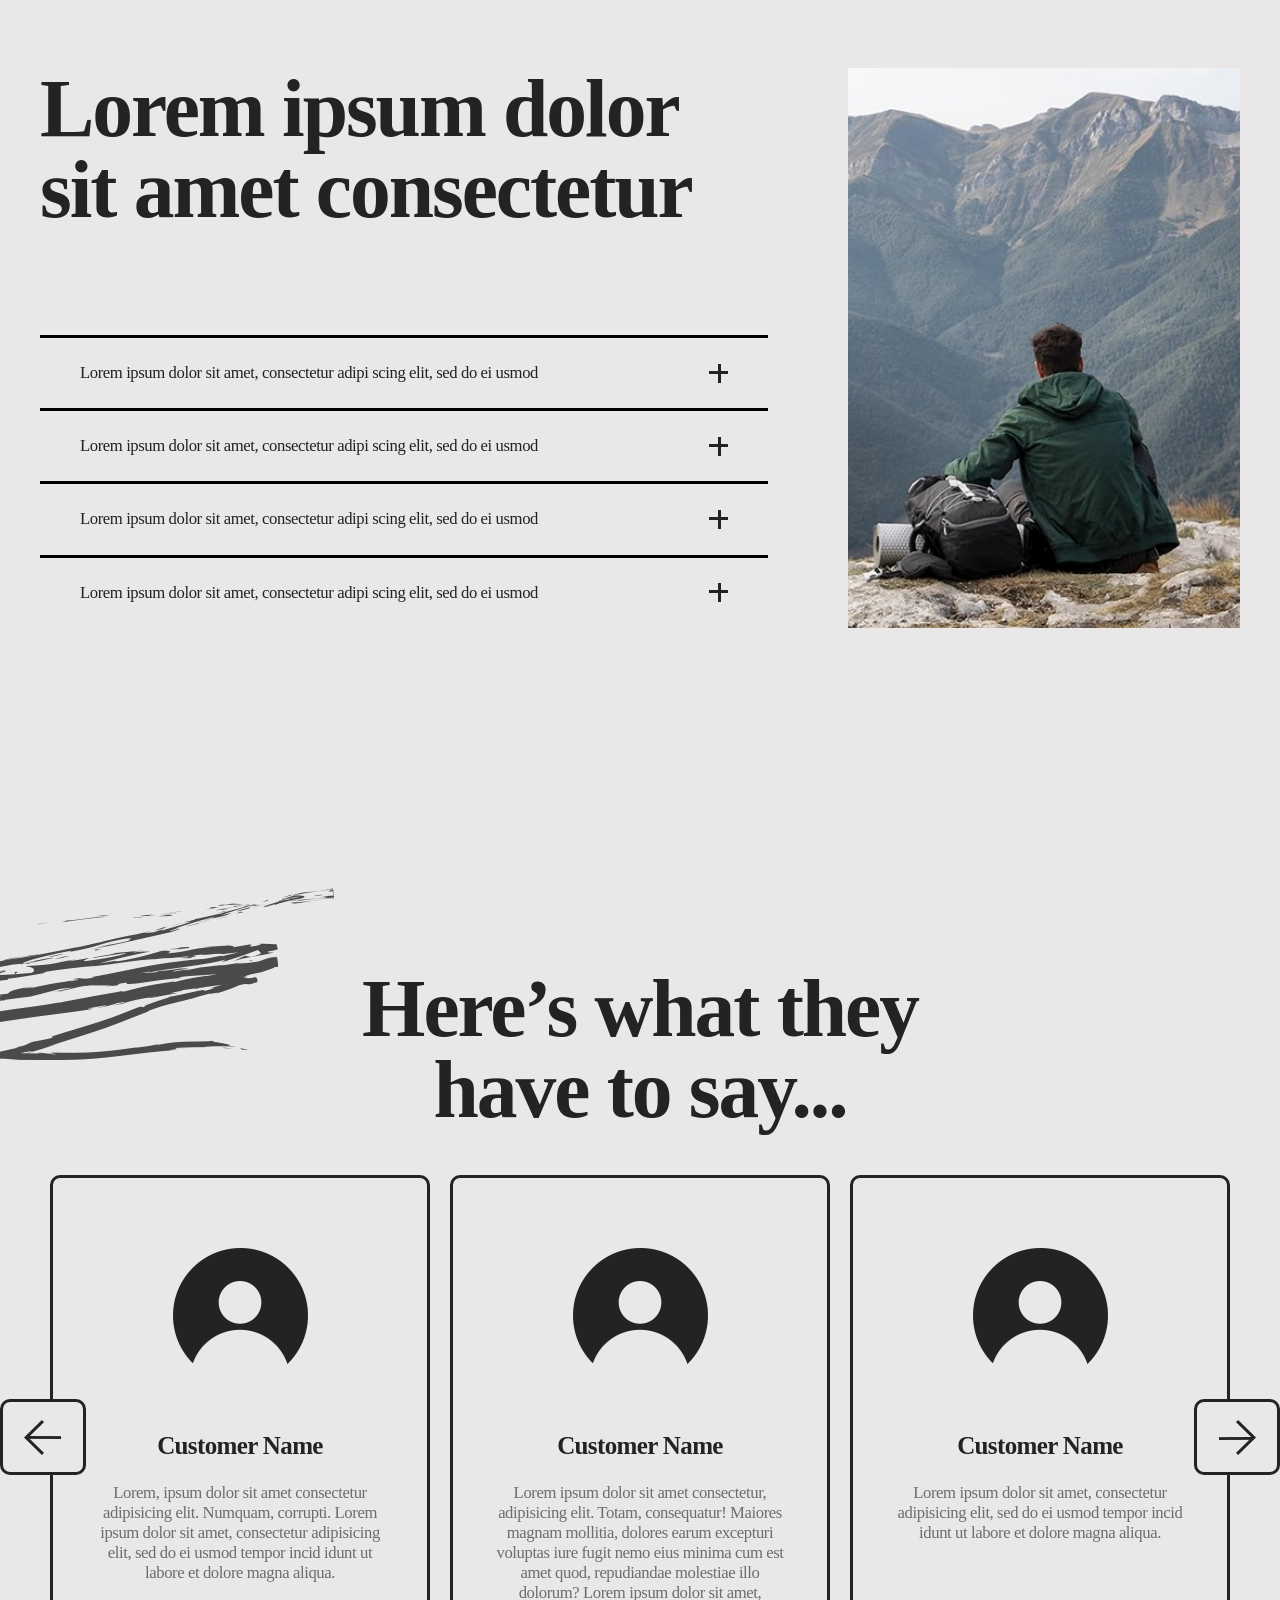
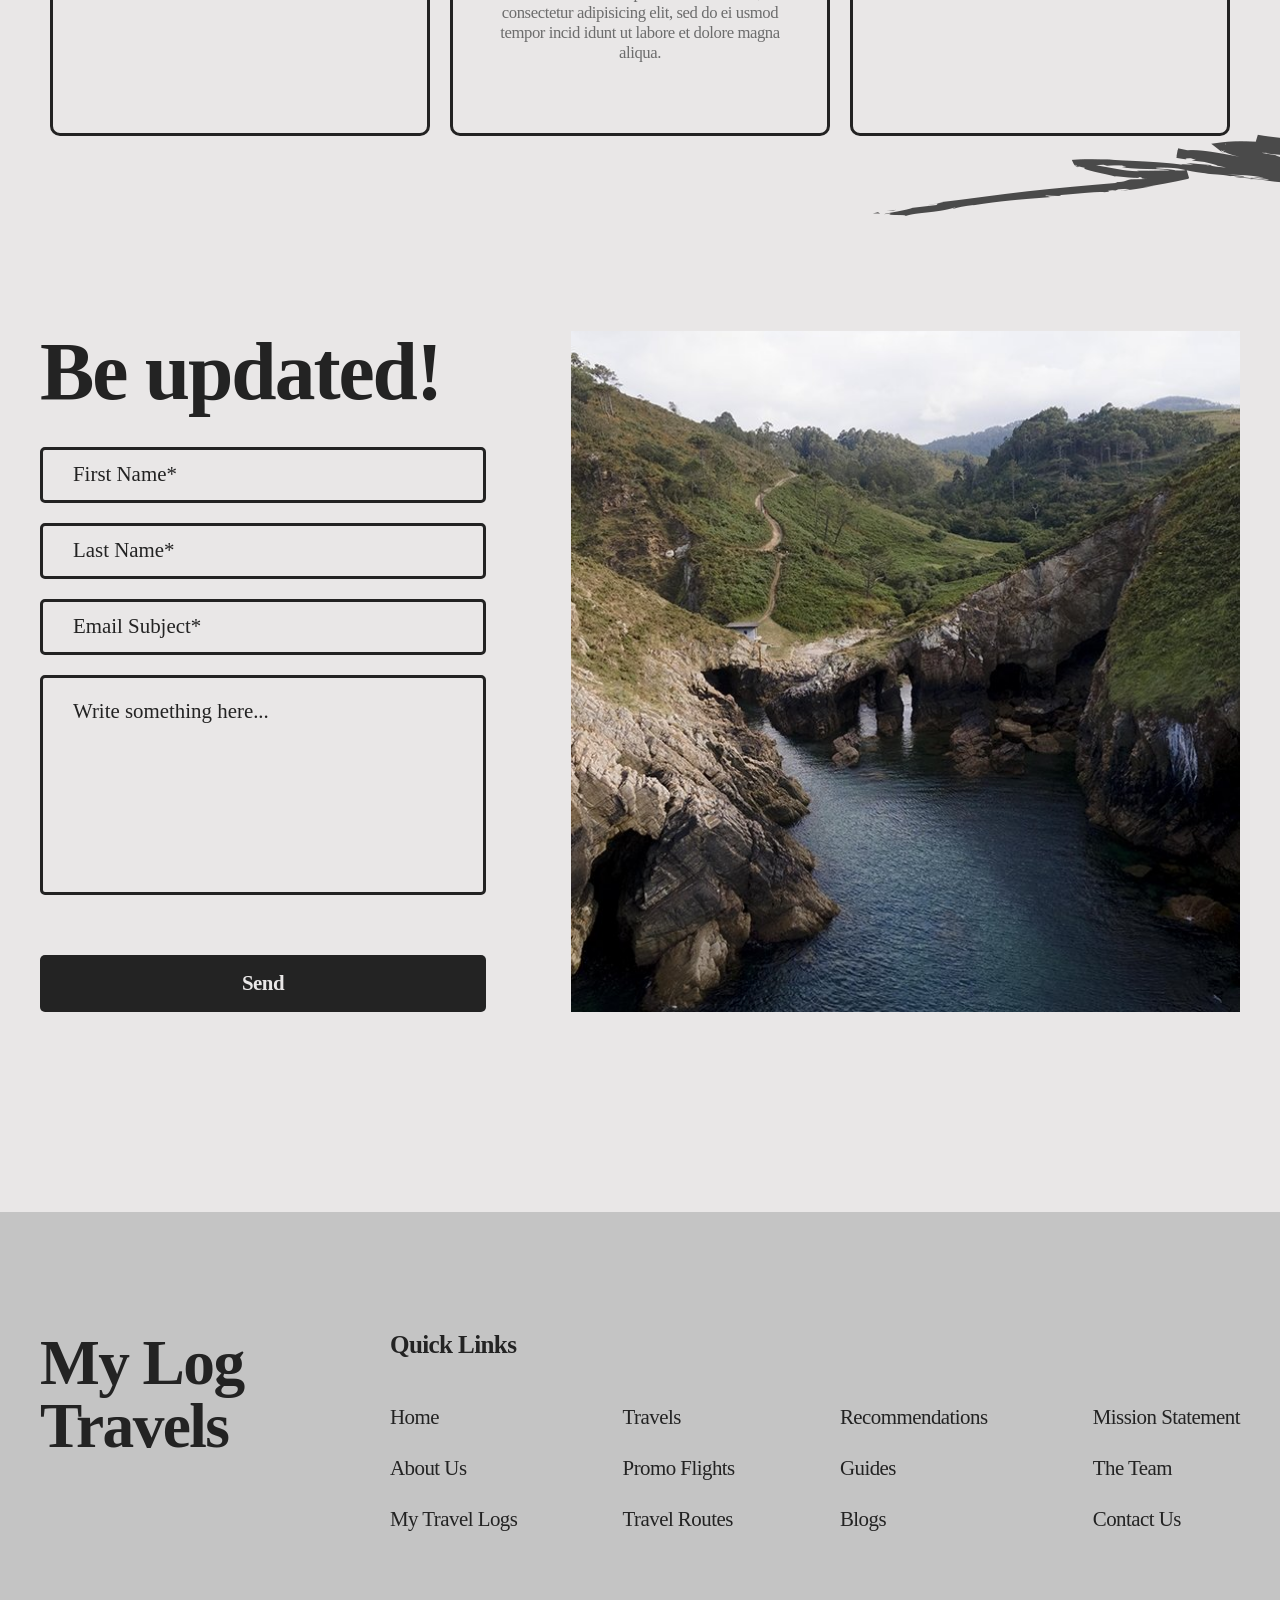
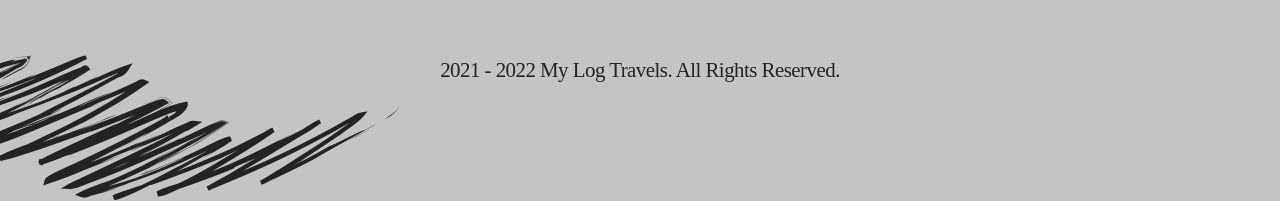
==== commit cc7a0ec6: "Add files via upload" ====
--- a/index.html
+++ b/index.html
@@ -231,7 +231,7 @@
                            Lorem ipsum dolor sit amet consectetur
                         </div>
                      </div>
-                     <div class="features__block">
+                     <div class="features__block one">
 
                         <div class="features__content">
                            <div class="features__spoiler">
--- a/css/NE.css
+++ b/css/NE.css
@@ -0,0 +1,1494 @@
+@import url("https://fonts.googleapis.com/css2?family=Cardo:wght@700&family=Lato:wght@400;700;900&display=swap");
+* {
+  padding: 0;
+  margin: 0;
+  border: 0;
+}
+
+*,
+*:before,
+*:after {
+  -webkit-box-sizing: border-box;
+  box-sizing: border-box;
+}
+
+:focus,
+:active {
+  outline: none;
+}
+
+a:focus,
+a:active {
+  outline: none;
+}
+
+nav,
+footer,
+header,
+aside,
+section {
+  display: block;
+}
+
+html,
+body {
+  height: 100%;
+  margin: 0;
+  padding: 0;
+  min-width: 320px;
+  position: relative;
+  width: 100%;
+  color: #000;
+}
+
+body {
+  font-size: 100%;
+  line-height: 1;
+  font-size: 14px;
+  font-family: "Lato";
+  -ms-text-size-adjust: 100%;
+  -moz-text-size-adjust: 100%;
+  -webkit-text-size-adjust: 100%;
+}
+body.lock {
+  overflow: hidden;
+}
+@media (max-width: 767.98px) {
+  body.lock {
+    width: 100%;
+    position: fixed;
+    overflow: hidden;
+  }
+}
+
+input,
+button,
+textarea {
+  font-family: "Lato";
+}
+
+input::-ms-clear {
+  display: none;
+}
+
+button {
+  cursor: pointer;
+}
+
+button::-moz-focus-inner {
+  padding: 0;
+  border: 0;
+}
+
+a,
+a:visited {
+  text-decoration: none;
+}
+
+a:hover {
+  text-decoration: none;
+}
+
+ul li {
+  list-style: none;
+}
+
+img {
+  vertical-align: top;
+}
+
+h1,
+h2,
+h3,
+h4,
+h5,
+h6 {
+  font-size: inherit;
+  font-weight: inherit;
+}
+
+.wrapper {
+  min-height: 100%;
+  overflow: hidden;
+}
+
+.page {
+  position: absolute;
+  width: 100%;
+  height: 100%;
+  top: 0;
+  left: 0;
+  display: -webkit-box;
+  display: -ms-flexbox;
+  display: flex;
+  font-size: 0;
+  -webkit-box-orient: vertical;
+  -webkit-box-direction: normal;
+      -ms-flex-direction: column;
+          flex-direction: column;
+}
+
+.header-block__title {
+  font-family: "Cardo";
+  letter-spacing: -0.025em;
+  font-weight: 700;
+  margin: 0 0 30px 0;
+}
+.header-block__title_m {
+  font-size: 81.5px;
+  line-height: 81px;
+  color: #232323;
+}
+.header-block__title_mr {
+  font-size: 55.5px;
+  line-height: 55px;
+  color: #e9e7e7;
+}
+.header-block__title_t {
+  font-size: 36.4px;
+  line-height: 36px;
+  color: #232323;
+  position: relative;
+}
+.header-block__title_t:before {
+  position: absolute;
+  content: "";
+  width: 52px;
+  height: 3px;
+  top: -28px;
+  background-color: #232323;
+}
+.header-block__title_c {
+  font-size: 55.5px;
+  line-height: 55px;
+  color: #e9e7e7;
+  margin: 0 0 110px 0;
+}
+.header-block__title_ct {
+  font-size: 81.5px;
+  line-height: 81px;
+  color: #232323;
+  margin: 0 0 35px 0;
+}
+.header-block__title_s {
+  font-size: 97.7px;
+  line-height: 97px;
+  color: #232323;
+  margin: 60px 0;
+}
+.header-block__title_s span {
+  font-style: italic;
+  text-decoration: underline;
+}
+.header-block__title_p {
+  max-width: 240px;
+  font-size: 36.4px;
+  line-height: 50px;
+  text-decoration: underline;
+  color: #232323;
+}
+.header-block__subtitle {
+  font-size: 25px;
+  line-height: 1.2;
+  font-weight: 900;
+  letter-spacing: -0.025em;
+  color: #e9e7e7;
+  margin: 0 0 20px 0;
+}
+.header-block__subtitle_s {
+  color: #232323;
+}
+.header-block__text {
+  font-size: 16.7px;
+  line-height: 1.2;
+  font-weight: 400;
+  letter-spacing: -0.025em;
+  margin: 0 0 40px 0;
+}
+.header-block__text_m {
+  color: #232323;
+}
+.header-block__text_mr {
+  color: #e9e7e7;
+}
+.header-block__text_t {
+  margin: 0;
+}
+.header-block__text_c {
+  color: #e9e7e7;
+  margin: 0;
+}
+.header-block__text_c:not(:last-child) {
+  margin: 0 0 60px 0;
+}
+@media (max-width: 767.98px) {
+  .header-block__title_t {
+    margin: 0 0 10px 0;
+  }
+  .header-block__title_c {
+    margin: 0 0 60px 0;
+  }
+  .header-block__title_s {
+    font-size: 80px;
+    line-height: 75px;
+    margin: 30px 0;
+  }
+  .header-block__subtitle {
+    margin: 0 0 10px 0;
+  }
+  .header-block__text_c:not(:last-child) {
+    margin: 0 0 30px 0;
+  }
+}
+@media (max-width: 479.98px) {
+  .header-block__title {
+    margin: 0 0 15px 0;
+  }
+  .header-block__title_m {
+    font-size: 60px;
+    line-height: 55px;
+  }
+  .header-block__title_t {
+    margin: 0 0 10px 0;
+  }
+  .header-block__title_t:before {
+    top: -15px;
+  }
+  .header-block__title_ct {
+    font-size: 60px;
+    line-height: 55px;
+  }
+  .header-block__title_s {
+    font-size: 60px;
+    line-height: 60px;
+    margin: 30px 0;
+  }
+  .header-block__title_p {
+    max-width: none;
+    line-height: 40px;
+  }
+  .header-block__subtitle_s {
+    font-size: 20px;
+  }
+  .header-block__text {
+    margin: 0 0 20px 0;
+  }
+  .header-block__btn {
+    width: 100%;
+    text-align: center;
+  }
+}
+
+svg path {
+  fill: inherit;
+  stroke: inherit;
+  stroke-width: inherit;
+}
+
+.container {
+  max-width: 1200px;
+  margin: 0 auto;
+  width: 100%;
+}
+.container_t {
+  max-width: 1300px;
+}
+@media (max-width: 1212px) {
+  .container {
+    max-width: 970px;
+  }
+}
+@media (max-width: 992.98px) {
+  .container {
+    max-width: 750px;
+  }
+}
+@media (max-width: 767.98px) {
+  .container {
+    max-width: none;
+    padding: 0 10px;
+  }
+}
+
+.header {
+  position: absolute;
+  width: 100%;
+  z-index: 50;
+}
+.header__body {
+  display: -webkit-box;
+  display: -ms-flexbox;
+  display: flex;
+  font-size: 0;
+  -webkit-box-pack: justify;
+      -ms-flex-pack: justify;
+          justify-content: space-between;
+  -webkit-box-align: center;
+      -ms-flex-align: center;
+          align-items: center;
+  height: 200px;
+}
+.header__btn {
+  position: relative;
+  z-index: 4;
+}
+@media (max-width: 767.98px) {
+  .header__body {
+    height: 120px;
+  }
+}
+
+.menu__list {
+  display: -webkit-box;
+  display: -ms-flexbox;
+  display: flex;
+  font-size: 0;
+}
+.menu__list li {
+  margin: 0 75px 0 0;
+}
+.menu__link {
+  font-size: 20.9px;
+  font-weight: 400;
+  letter-spacing: -0.025em;
+  color: #515155;
+}
+.menu__link:hover {
+  font-weight: 700;
+  color: #232323;
+}
+@media (max-width: 992.98px) {
+  .menu__list li {
+    margin: 0 50px 0 0;
+  }
+}
+@media (max-width: 767.98px) {
+  .menu__body {
+    position: fixed;
+    width: 100%;
+    height: 100%;
+    top: -110%;
+    left: 0;
+    overflow: auto;
+    padding: 200px 0 0 0;
+    -webkit-transition: all 0.3s ease 0s;
+    transition: all 0.3s ease 0s;
+  }
+  .menu__body.active {
+    background-color: #e9e7e7;
+    top: 0;
+  }
+  .menu__list {
+    -webkit-box-orient: vertical;
+    -webkit-box-direction: normal;
+        -ms-flex-direction: column;
+            flex-direction: column;
+    -webkit-box-align: center;
+        -ms-flex-align: center;
+            align-items: center;
+  }
+  .menu__list li {
+    margin: 0 0 40px 0;
+  }
+}
+
+body.lock header.header:before {
+  content: "";
+  position: fixed;
+  z-index: 1;
+  top: 0;
+  left: 0;
+  height: 120px;
+  width: 100%;
+  background-color: #e9e7e7;
+}
+
+@media (max-width: 767.98px) {
+  .icon-menu {
+    display: block;
+    position: relative;
+    width: 30px;
+    height: 20px;
+    cursor: pointer;
+    z-index: 5;
+  }
+  .icon-menu span {
+    -webkit-transition: all 0.3s ease 0s;
+    transition: all 0.3s ease 0s;
+    top: 8px;
+    left: 0;
+    position: absolute;
+    width: 100%;
+    height: 4px;
+    border-radius: 1.5px;
+    background-color: #232323;
+  }
+  .icon-menu span:first-child {
+    top: 0;
+  }
+  .icon-menu span:last-child {
+    top: auto;
+    bottom: 0;
+  }
+  .icon-menu.active span {
+    background-color: #232323;
+    -webkit-transform: scale(0);
+    transform: scale(0);
+  }
+  .icon-menu.active span:first-child {
+    -webkit-transform: rotate(-45deg);
+    transform: rotate(-45deg);
+    top: 8px;
+  }
+  .icon-menu.active span:last-child {
+    -webkit-transform: rotate(45deg);
+    transform: rotate(45deg);
+    bottom: 8px;
+  }
+}
+.footer {
+  position: relative;
+  padding: 120px 0;
+  background-color: #c4c4c4;
+}
+.footer:before {
+  position: absolute;
+  content: "";
+  width: 100%;
+  height: 100%;
+  top: 0;
+  left: 0;
+  background-image: url("../img/icons/bg-3.png");
+  background-repeat: no-repeat;
+  background-size: auto;
+  background-position: bottom left;
+}
+.footer__body {
+  position: relative;
+  z-index: 2;
+}
+.footer__top {
+  display: -webkit-box;
+  display: -ms-flexbox;
+  display: flex;
+  font-size: 0;
+  margin: 0 0 100px 0;
+  gap: 120px;
+}
+.footer__column:last-child {
+  -webkit-box-flex: 1;
+      -ms-flex: 1 1 auto;
+          flex: 1 1 auto;
+}
+.footer__block {
+  display: -webkit-box;
+  display: -ms-flexbox;
+  display: flex;
+  font-size: 0;
+  -webkit-box-pack: justify;
+      -ms-flex-pack: justify;
+          justify-content: space-between;
+}
+.footer__link {
+  display: block;
+  font-size: 20.9px;
+  font-weight: 400;
+  letter-spacing: -0.025em;
+  color: #232323;
+}
+.footer__link_m {
+  margin: 0 0 30px 0;
+}
+.footer__link_m:hover {
+  text-decoration: underline;
+}
+.footer__link_t {
+  font-size: 25.1px;
+  font-weight: 900;
+  margin: 0 0 50px 0;
+}
+.footer__link_l {
+  min-width: 230px;
+  font-family: "Cardo";
+  font-size: 63.4px;
+  line-height: 63px;
+  font-weight: 700;
+}
+.footer__bottom {
+  text-align: center;
+}
+@media (max-width: 1212px) {
+  .footer__top {
+    gap: 50px;
+  }
+}
+@media (max-width: 992.98px) {
+  .footer__top {
+    gap: 120px;
+  }
+  .footer__block {
+    -ms-flex-wrap: wrap;
+        flex-wrap: wrap;
+  }
+  .footer__row {
+    -webkit-box-flex: 0;
+        -ms-flex: 0 1 50%;
+            flex: 0 1 50%;
+  }
+}
+@media (max-width: 767.98px) {
+  .footer {
+    padding: 60px 0;
+  }
+  .footer:before {
+    display: none;
+  }
+  .footer__body {
+    max-width: 450px;
+    margin: 0 auto;
+  }
+  .footer__top {
+    -webkit-box-orient: vertical;
+    -webkit-box-direction: normal;
+        -ms-flex-direction: column;
+            flex-direction: column;
+    margin: 0 0 50px 0;
+    gap: 50px;
+  }
+  .footer__row {
+    -webkit-box-flex: 0;
+        -ms-flex: 0 1 40%;
+            flex: 0 1 40%;
+  }
+  .footer__link_t {
+    margin: 0 0 20px 0;
+  }
+  .footer__link_m {
+    font-size: 18px;
+    margin: 0 0 20px 0;
+  }
+}
+
+.mainblock {
+  position: relative;
+  padding: 240px 0 160px 0;
+  background-color: #e9e7e7;
+}
+.mainblock:after, .mainblock:before {
+  position: absolute;
+  content: "";
+  width: 100%;
+  height: 100%;
+  top: 0;
+  left: 0;
+  background-repeat: no-repeat;
+}
+.mainblock:after {
+  background-image: url("../img/main/bg-2.png");
+  background-position: left 20rem;
+  opacity: 0.2;
+}
+.mainblock:before {
+  background-image: url("../img/main/bg-1.png");
+  background-position: right bottom;
+}
+.mainblock__body {
+  position: relative;
+  display: -webkit-box;
+  display: -ms-flexbox;
+  display: flex;
+  font-size: 0;
+  gap: 30px;
+  z-index: 2;
+}
+.mainblock__column:first-child {
+  -webkit-box-flex: 0;
+      -ms-flex: 0 1 45%;
+          flex: 0 1 45%;
+}
+.mainblock__column:last-child {
+  -webkit-box-flex: 0;
+      -ms-flex: 0 1 55%;
+          flex: 0 1 55%;
+}
+.mainblock__header-block {
+  max-width: 430px;
+}
+@media (max-width: 992.98px) {
+  .mainblock {
+    padding: 240px 0 100px 0;
+  }
+  .mainblock__body {
+    -webkit-box-orient: vertical;
+    -webkit-box-direction: normal;
+        -ms-flex-direction: column;
+            flex-direction: column;
+  }
+  .mainblock__item {
+    padding: 0 0 60% 0;
+  }
+}
+@media (max-width: 767.98px) {
+  .mainblock {
+    padding: 180px 0 60px 0;
+  }
+  .mainblock:after, .mainblock:before {
+    display: none;
+  }
+  .mainblock__body {
+    max-width: 600px;
+    margin: 0 auto;
+  }
+}
+
+.item {
+  position: relative;
+  display: block;
+  height: 100%;
+}
+.item__bg {
+  position: absolute;
+  width: 100%;
+  height: 100%;
+  top: 0;
+  left: 0;
+}
+
+.memory {
+  position: relative;
+  padding: 55px 0;
+  background-color: #232323;
+}
+.memory:after, .memory:before {
+  position: absolute;
+  content: "";
+  width: 100%;
+  height: 100%;
+  top: 0;
+  left: 0;
+  background-repeat: no-repeat;
+  opacity: 0.9;
+}
+.memory:after {
+  background-image: url("../img/icons/bg-2.png");
+  background-position: left 50px;
+}
+.memory:before {
+  background-image: url("../img/icons/bg-1.png");
+  background-position: right 15rem;
+}
+.memory__body {
+  position: relative;
+  max-width: 440px;
+  margin: 0 auto;
+  text-align: center;
+  z-index: 2;
+}
+@media (max-width: 767.98px) {
+  .memory:after, .memory:before {
+    display: none;
+  }
+}
+
+.tips {
+  position: relative;
+  background-color: #e9e7e7;
+  padding: 160px 0;
+}
+.tips:after, .tips:before {
+  position: absolute;
+  content: "";
+  width: 100%;
+  height: 100%;
+  top: 0;
+  left: 0;
+  background-repeat: no-repeat;
+  opacity: 0.7;
+}
+.tips:after {
+  background-image: url("../img/portfolio/bg-2.png");
+  background-position: left 50px;
+}
+.tips:before {
+  background-image: url("../img/portfolio/bg-1.png");
+  background-position: right bottom;
+}
+.tips__body {
+  position: relative;
+  display: -webkit-box;
+  display: -ms-flexbox;
+  display: flex;
+  font-size: 0;
+  gap: 60px;
+  z-index: 2;
+}
+.tips__column {
+  -webkit-box-flex: 0;
+      -ms-flex: 0 1 33.333%;
+          flex: 0 1 33.333%;
+}
+.tips__item {
+  padding: 0 0 60% 0;
+  margin: 0 0 60px 0;
+}
+@media (max-width: 992.98px) {
+  .tips {
+    padding: 100px 0;
+  }
+  .tips__body {
+    -ms-flex-wrap: wrap;
+        flex-wrap: wrap;
+  }
+  .tips__column {
+    -webkit-box-flex: 0;
+        -ms-flex: 0 1 46%;
+            flex: 0 1 46%;
+  }
+}
+@media (max-width: 767.98px) {
+  .tips {
+    padding: 60px 0;
+  }
+  .tips:after, .tips:before {
+    display: none;
+  }
+  .tips__block {
+    max-width: 550px;
+    margin: 0 auto;
+  }
+  .tips__column {
+    -webkit-box-flex: 0;
+        -ms-flex: 0 1 100%;
+            flex: 0 1 100%;
+  }
+}
+@media (max-width: 479.98px) {
+  .tips__body {
+    gap: 15px;
+  }
+  .tips__item {
+    margin: 0 0 30px 0;
+  }
+}
+
+.see {
+  position: relative;
+  padding: 240px 0 270px 0;
+  background-color: #e9e7e7;
+}
+.see:before, .see:after {
+  position: absolute;
+  content: "";
+  width: 100%;
+  height: 100%;
+  top: 0;
+  left: 0;
+  background-repeat: no-repeat;
+}
+.see:before {
+  background-image: url("../img/places/bg-1.png");
+  background-position: 15% 85%;
+}
+.see:after {
+  background-image: url("../img/places/bg-2.png");
+  background-position: right 70px;
+  opacity: 0.2;
+}
+.see__header-block {
+  max-width: 780px;
+  margin: 0 auto;
+  text-align: center;
+}
+@media (max-width: 992.98px) {
+  .see {
+    padding: 200px 0 230px 0;
+  }
+}
+@media (max-width: 767.98px) {
+  .see {
+    padding: 100px 0 130px 0;
+  }
+  .see:before {
+    display: none;
+  }
+}
+
+.places {
+  padding: 0 0 50px 0;
+  background-color: #e9e7e7;
+}
+.places__body {
+  display: -webkit-box;
+  display: -ms-flexbox;
+  display: flex;
+  font-size: 0;
+  gap: 40px;
+}
+.places__column {
+  -webkit-box-flex: 0;
+      -ms-flex: 0 1 50%;
+          flex: 0 1 50%;
+}
+.places__item {
+  position: relative;
+}
+.places__item:before {
+  position: absolute;
+  content: "";
+  width: 100%;
+  height: 100%;
+  top: 0;
+  left: -40px;
+  background-image: url("../img/places/bg-3.png");
+  background-repeat: no-repeat;
+  background-position: left center;
+  opacity: 0.9;
+  z-index: 2;
+}
+.places__image img {
+  max-width: 100%;
+}
+.places__header-block {
+  display: -webkit-box;
+  display: -ms-flexbox;
+  display: flex;
+  font-size: 0;
+  gap: 40px;
+  margin: 80px 0 40px 0;
+}
+.places__icon {
+  float: right;
+  margin: 0 0 40px 0;
+  position: relative;
+  -webkit-animation: arrow 2s infinite linear;
+          animation: arrow 2s infinite linear;
+}
+@media (max-width: 992.98px) {
+  .places__body {
+    -webkit-box-orient: vertical;
+    -webkit-box-direction: normal;
+        -ms-flex-direction: column;
+            flex-direction: column;
+    max-width: 500px;
+    margin: 0 auto;
+    gap: 20px;
+  }
+  .places__item {
+    padding: 0 0 70% 0;
+  }
+}
+@media (max-width: 479.98px) {
+  .places__header-block {
+    -webkit-box-orient: vertical;
+    -webkit-box-direction: normal;
+        -ms-flex-direction: column;
+            flex-direction: column;
+    gap: 0;
+    margin: 40px 0 20px 0;
+  }
+  .places__item:before {
+    display: none;
+  }
+}
+
+@keyframes arrow {
+  0% {
+    right: 0;
+  }
+  50% {
+    right: 10px;
+  }
+  100% {
+    right: 0;
+  }
+}
+@-webkit-keyframes arrow {
+  0% {
+    right: 0;
+  }
+  50% {
+    right: 10px;
+  }
+  100% {
+    right: 0;
+  }
+}
+.choose {
+  position: relative;
+  padding: 150px 0;
+  background-color: #232323;
+}
+.choose:after {
+  position: absolute;
+  content: "";
+  width: 100%;
+  height: 100%;
+  top: 0;
+  left: 0;
+  background-image: url("../img/choose/bg-1.png");
+  background-repeat: no-repeat;
+  background-position: bottom left;
+}
+.choose__body {
+  display: -webkit-box;
+  display: -ms-flexbox;
+  display: flex;
+  font-size: 0;
+  gap: 100px;
+}
+.choose__column:first-child {
+  -webkit-box-flex: 0;
+      -ms-flex: 0 1 45%;
+          flex: 0 1 45%;
+}
+.choose__column:last-child {
+  -webkit-box-flex: 0;
+      -ms-flex: 0 1 55%;
+          flex: 0 1 55%;
+}
+.choose__header-block {
+  max-width: 460px;
+  margin: 0 0 0 auto;
+  padding: 0 10px;
+}
+@media (max-width: 992.98px) {
+  .choose {
+    padding: 100px 0;
+  }
+  .choose__body {
+    -webkit-box-orient: vertical;
+    -webkit-box-direction: normal;
+        -ms-flex-direction: column;
+            flex-direction: column;
+    max-width: 660px;
+    margin: 0 auto;
+    padding: 0 10px;
+  }
+  .choose__item {
+    padding: 0 0 60% 0;
+  }
+  .choose__header-block {
+    margin: 0;
+  }
+}
+@media (max-width: 767.98px) {
+  .choose {
+    padding: 60px 0;
+  }
+  .choose:after {
+    display: none;
+  }
+  .choose__body {
+    gap: 60px;
+  }
+}
+@media (max-width: 479.98px) {
+  .choose__body {
+    gap: 30px;
+  }
+  .choose__item {
+    padding: 0 0 80% 0;
+  }
+}
+
+.features {
+  padding: 180px 0 260px 0;
+  background-color: #e9e7e7;
+}
+.features__body {
+  display: -webkit-box;
+  display: -ms-flexbox;
+  display: flex;
+  font-size: 0;
+  gap: 80px;
+}
+.features__column:first-child {
+  -webkit-box-flex: 0;
+      -ms-flex: 0 1 65%;
+          flex: 0 1 65%;
+}
+.features__column:last-child {
+  -webkit-box-flex: 0;
+      -ms-flex: 0 1 35%;
+          flex: 0 1 35%;
+}
+.features__header-block {
+  margin: 0 0 105px 0;
+}
+.features__content {
+  padding: 0 40px;
+  border-top: 3px solid #000;
+}
+.features__spoiler {
+  padding: 25px 0;
+  display: -webkit-box;
+  display: -ms-flexbox;
+  display: flex;
+  font-size: 0;
+  -webkit-box-pack: justify;
+      -ms-flex-pack: justify;
+          justify-content: space-between;
+  -webkit-box-align: center;
+      -ms-flex-align: center;
+          align-items: center;
+  gap: 20px;
+  cursor: pointer;
+}
+.features__spoiler.active .features__icon {
+  -webkit-transform: rotate(45deg);
+          transform: rotate(45deg);
+}
+.features__title {
+  font-size: 16.7px;
+  line-height: 1.2;
+  letter-spacing: -0.025em;
+  color: #232323;
+}
+.features__title_f {
+  font-size: 18px;
+}
+.features__icon {
+  -webkit-transition: all 0.3s ease 0s;
+  transition: all 0.3s ease 0s;
+}
+.features__row {
+  display: none;
+  padding: 0 0 25px 0;
+}
+@media (max-width: 1212px) {
+  .features__body {
+    gap: 40px;
+  }
+}
+@media (max-width: 992.98px) {
+  .features {
+    padding: 120px 0 200px 0;
+  }
+  .features__body {
+    max-width: 540px;
+    margin: 0 auto;
+    -webkit-box-orient: vertical;
+    -webkit-box-direction: normal;
+        -ms-flex-direction: column;
+            flex-direction: column;
+  }
+  .features__column:last-child {
+    display: none;
+  }
+}
+@media (max-width: 767.98px) {
+  .features {
+    padding: 80px 0 80px 0;
+  }
+  .features__header-block {
+    margin: 0 0 60px 0;
+  }
+}
+@media (max-width: 479.98px) {
+  .features__content {
+    padding: 0 20px;
+  }
+}
+
+.test {
+  position: relative;
+  padding: 80px 0;
+  background-color: #e9e7e7;
+}
+.test:after, .test:before {
+  position: absolute;
+  content: "";
+  width: 100%;
+  height: 100%;
+  top: 0;
+  left: 0;
+  background-repeat: no-repeat;
+  opacity: 0.8;
+}
+.test:after {
+  background-image: url("../img/testim/bg-1.png");
+  background-position: right bottom;
+}
+.test:before {
+  background-image: url("../img/testim/bg-2.png");
+  background-position: left top;
+}
+.test__header-block {
+  max-width: 630px;
+  margin: 0 auto 45px auto;
+  text-align: center;
+}
+.test__body {
+  position: relative;
+  z-index: 2;
+}
+.test__item {
+  text-align: center;
+  padding: 70px 40px;
+}
+.test__title {
+  font-size: 25px;
+  font-weight: 900;
+  letter-spacing: -0.025em;
+  color: #232323;
+  margin: 50px 0 25px 0;
+}
+.test__text {
+  font-size: 16.7px;
+  line-height: 1.2;
+  font-weight: 400;
+  letter-spacing: -0.025em;
+  color: #6d6d6d;
+}
+.test .slick-arrow {
+  position: absolute;
+  top: 40%;
+  z-index: 2;
+  font-size: 0;
+  width: 35px;
+  height: 35px;
+}
+.test .slick-prev,
+.test .slick-next {
+  width: 86px;
+  height: 76px;
+  border: 3px solid #232323;
+  border-radius: 10px;
+  background-color: #000;
+}
+.test .slick-prev {
+  left: 0;
+  background: url("../img/testim/l.png") center no-repeat;
+  background-color: #e9e7e7;
+}
+.test .slick-next {
+  right: 0;
+  background: url("../img/testim/r.png") center no-repeat;
+  background-color: #e9e7e7;
+}
+@media (max-width: 992.98px) {
+  .test .slick-arrow {
+    width: 25px;
+    height: 25px;
+  }
+  .test .slick-prev,
+.test .slick-next {
+    width: 70px;
+    height: 60px;
+  }
+}
+@media (max-width: 767.98px) {
+  .test {
+    padding: 60px 0;
+  }
+  .test:after, .test:before {
+    display: none;
+  }
+  .test__item {
+    padding: 35px 20px;
+  }
+  .test__title {
+    margin: 25px 0 10px 0;
+  }
+  .test .slick-arrow {
+    display: none;
+  }
+}
+
+.contacts {
+  padding: 115px 0 200px 0;
+  background-color: #e9e7e7;
+}
+.contacts__body {
+  display: -webkit-box;
+  display: -ms-flexbox;
+  display: flex;
+  font-size: 0;
+  gap: 85px;
+}
+.contacts__column:first-child {
+  -webkit-box-flex: 0;
+      -ms-flex: 0 1 40%;
+          flex: 0 1 40%;
+}
+.contacts__column:last-child {
+  -webkit-box-flex: 0;
+      -ms-flex: 0 1 60%;
+          flex: 0 1 60%;
+}
+@media (max-width: 1212px) {
+  .contacts__body {
+    gap: 50px;
+  }
+  .contacts__column:first-child {
+    -webkit-box-flex: 0;
+        -ms-flex: 0 1 45%;
+            flex: 0 1 45%;
+  }
+  .contacts__column:last-child {
+    -webkit-box-flex: 0;
+        -ms-flex: 0 1 55%;
+            flex: 0 1 55%;
+  }
+}
+@media (max-width: 992.98px) {
+  .contacts {
+    padding: 100px 0;
+  }
+  .contacts__body {
+    -webkit-box-orient: vertical;
+    -webkit-box-direction: normal;
+        -ms-flex-direction: column;
+            flex-direction: column;
+    max-width: 550px;
+    margin: 0 auto;
+  }
+  .contacts__column:last-child {
+    display: none;
+  }
+}
+@media (max-width: 767.98px) {
+  .contacts {
+    padding: 60px 0;
+  }
+}
+
+.form-contacts__column {
+  margin: 0 0 20px 0;
+}
+.form-contacts__btn {
+  margin: 40px 0 0 0;
+  width: 100%;
+  text-align: center;
+}
+@media (max-width: 992.98px) {
+  .form-contacts__btn {
+    margin: 0;
+  }
+}
+@media (max-width: 479.98px) {
+  .form-contacts__column {
+    margin: 0 0 10px 0;
+  }
+}
+
+.btn {
+  position: relative;
+  display: inline-block;
+  padding: 16px 57px;
+  text-transform: capitalize;
+  font-size: 20.9px;
+  font-weight: 700;
+  letter-spacing: -0.025em;
+  color: #e9e7e7;
+  border-radius: 5px;
+  background-color: #232323;
+  -webkit-transition: all 0.3s ease 0s;
+  transition: all 0.3s ease 0s;
+}
+.btn:after {
+  content: "";
+  position: absolute;
+  width: 100%;
+  height: 100%;
+  top: 0;
+  left: 0;
+  -webkit-transform: scale(0);
+  transform: scale(0);
+  -webkit-transition: all 0.4s ease 0s;
+  transition: all 0.4s ease 0s;
+  border: 3px solid #232323;
+  border-radius: 5px;
+  background-color: #e9e7e7;
+}
+.btn_h {
+  color: #232323;
+  border: 3px solid #232323;
+  background-color: #e9e7e7;
+}
+.btn_h:after {
+  background-color: #232323;
+}
+.btn_bd {
+  border: 3px solid #e9e7e7;
+}
+.btn_bd:after {
+  border: none;
+}
+.btn span {
+  position: relative;
+  z-index: 1;
+  -webkit-transition: all 0.3s ease 0s;
+  transition: all 0.3s ease 0s;
+}
+.btn:hover.btn_h {
+  color: #e9e7e7;
+  border: 3px solid #e9e7e7;
+}
+.btn:hover.btn_b {
+  color: #232323;
+}
+.btn:hover.btn_bd {
+  border: 3px solid #232323;
+  color: #232323;
+}
+.btn:hover:after {
+  -webkit-transform: scale(1);
+  transform: scale(1);
+}
+
+input[type=text],
+input[type=email],
+input[type=tel],
+textarea {
+  -webkit-appearance: none;
+  -moz-appearance: none;
+  appearance: none;
+}
+
+.input {
+  display: block;
+  height: 30px;
+  width: 100%;
+  padding: 25px 30px;
+  font-size: 20.9px;
+  line-height: 16px;
+  font-weight: 400;
+  color: #232323;
+  border: 3px solid #232323;
+  border-radius: 5px;
+  background-color: #e9e7e7;
+}
+
+textarea.input {
+  resize: none;
+  height: 220px;
+}
+
+::-webkit-input-placeholder {
+  color: #232323;
+}
+
+::-moz-placeholder {
+  color: #232323;
+}
+
+:-ms-input-placeholder {
+  color: #232323;
+}
+
+::-ms-input-placeholder {
+  color: #232323;
+}
+
+::placeholder {
+  color: #232323;
+}
+
+input:focus::-webkit-input-placeholder {
+  color: transparent;
+}
+
+input:focus::-moz-placeholder {
+  color: transparent;
+}
+
+input:focus:-ms-input-placeholder {
+  color: transparent;
+}
+
+input:focus::-ms-input-placeholder {
+  color: transparent;
+}
+
+input:focus::placeholder {
+  color: transparent;
+}
+
+textarea:focus::-webkit-input-placeholder {
+  color: transparent;
+}
+
+textarea:focus::-moz-placeholder {
+  color: transparent;
+}
+
+textarea:focus:-ms-input-placeholder {
+  color: transparent;
+}
+
+textarea:focus::-ms-input-placeholder {
+  color: transparent;
+}
+
+textarea:focus::placeholder {
+  color: transparent;
+}
+
+.ibg {
+  background-position: center;
+  background-size: cover;
+  background-repeat: no-repeat;
+}
+.ibg img {
+  display: none;
+}
+
+.slick-slider {
+  position: relative;
+}
+.slick-slider .slick-list {
+  overflow: hidden;
+  max-width: 1200px;
+  margin: 0 auto;
+}
+.slick-slider .slick-track {
+  display: -webkit-box;
+  display: -ms-flexbox;
+  display: flex;
+  font-size: 0;
+}
+.slick-slider .slick-slide {
+  max-width: 380px;
+  margin: 0 auto;
+  border: 3px solid #232323;
+  border-radius: 10px;
+}
+.slick-slider .slick-dots {
+  padding: 50px 0 0 0;
+  display: -webkit-box;
+  display: -ms-flexbox;
+  display: flex;
+  font-size: 0;
+  -webkit-box-pack: center;
+      -ms-flex-pack: center;
+          justify-content: center;
+  -webkit-box-align: center;
+      -ms-flex-align: center;
+          align-items: center;
+}
+.slick-slider .slick-dots li {
+  margin: 0 8px;
+}
+.slick-slider .slick-dots li button {
+  font-size: 0;
+  width: 18px;
+  height: 6px;
+  background-color: #adadad;
+  border-radius: 2.5px;
+}
+.slick-slider .slick-dots li.slick-active button {
+  background-color: #232323;
+}
+@media (max-width: 992.98px) {
+  .slick-slider .slick-slide {
+    max-width: 350px;
+  }
+}
+@media (max-width: 767.98px) {
+  .slick-slider .slick-track {
+    -webkit-box-align: start;
+        -ms-flex-align: start;
+            align-items: flex-start;
+  }
+}
